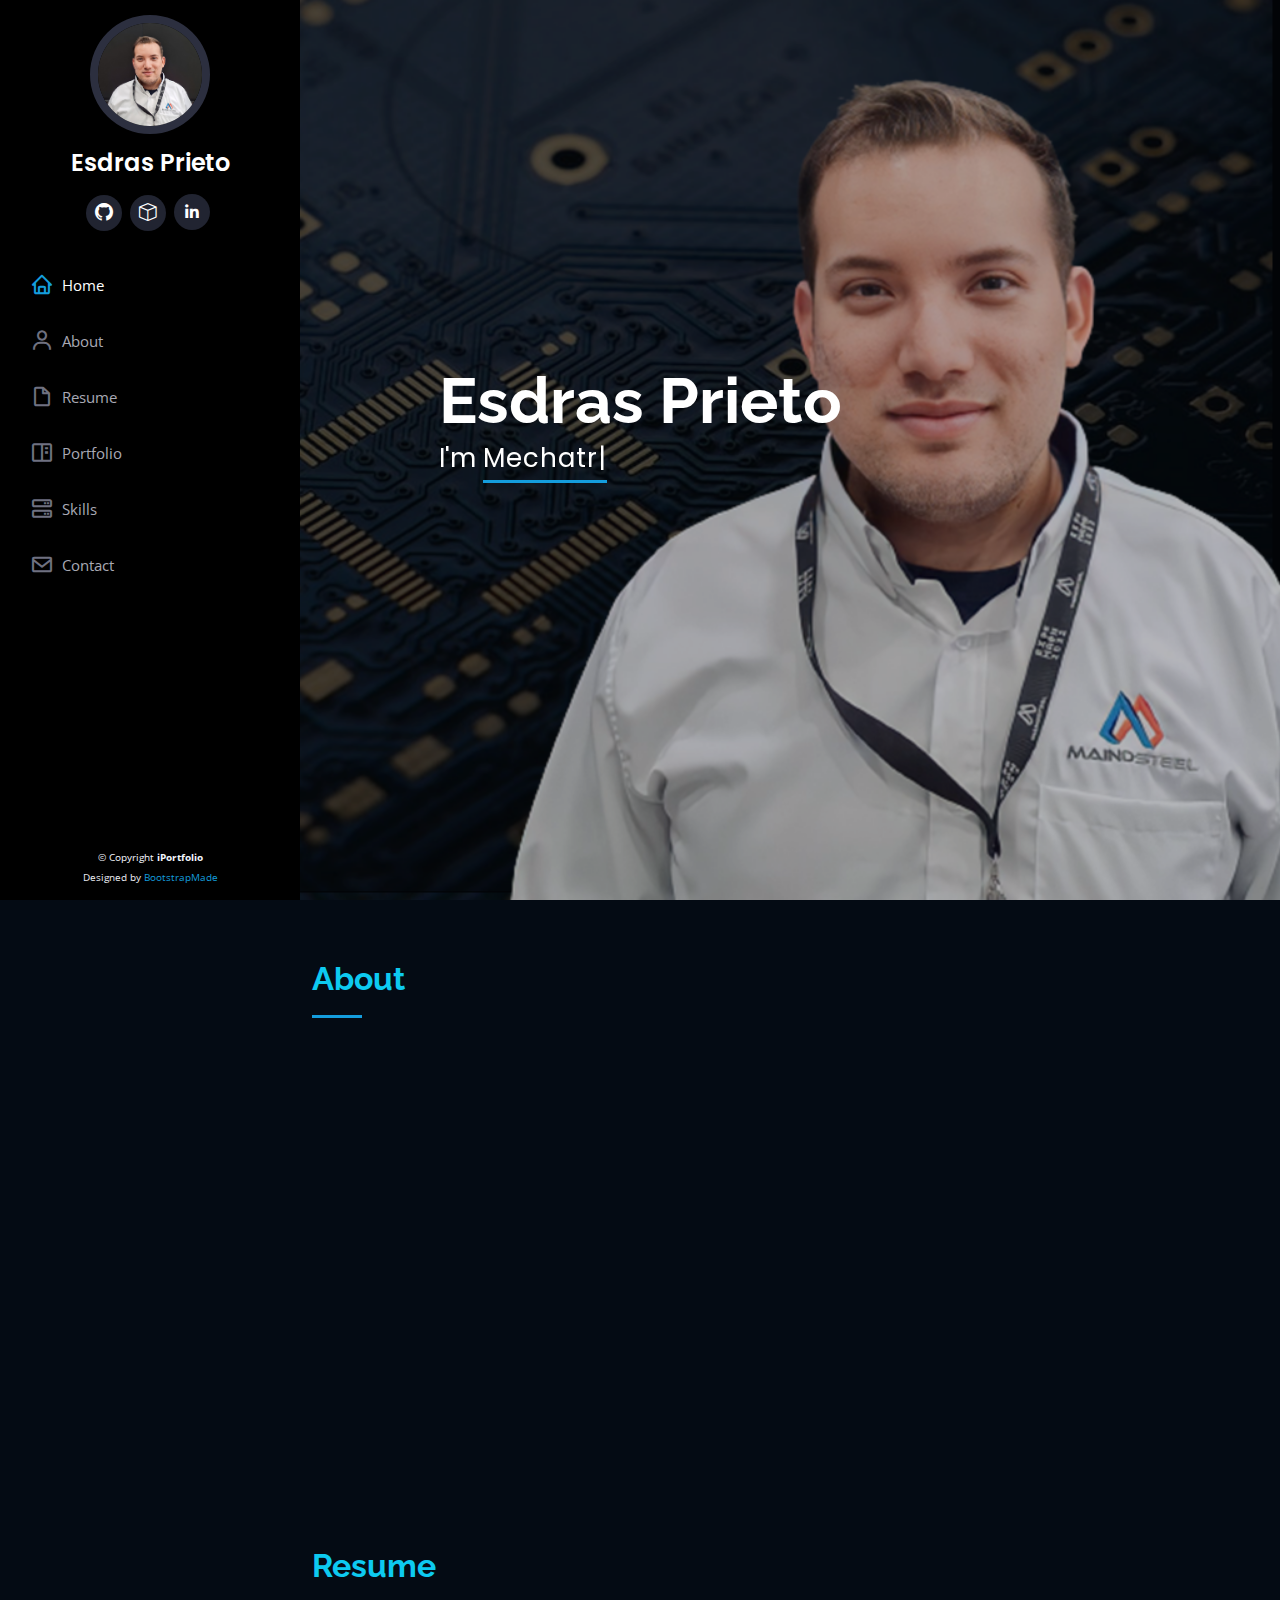
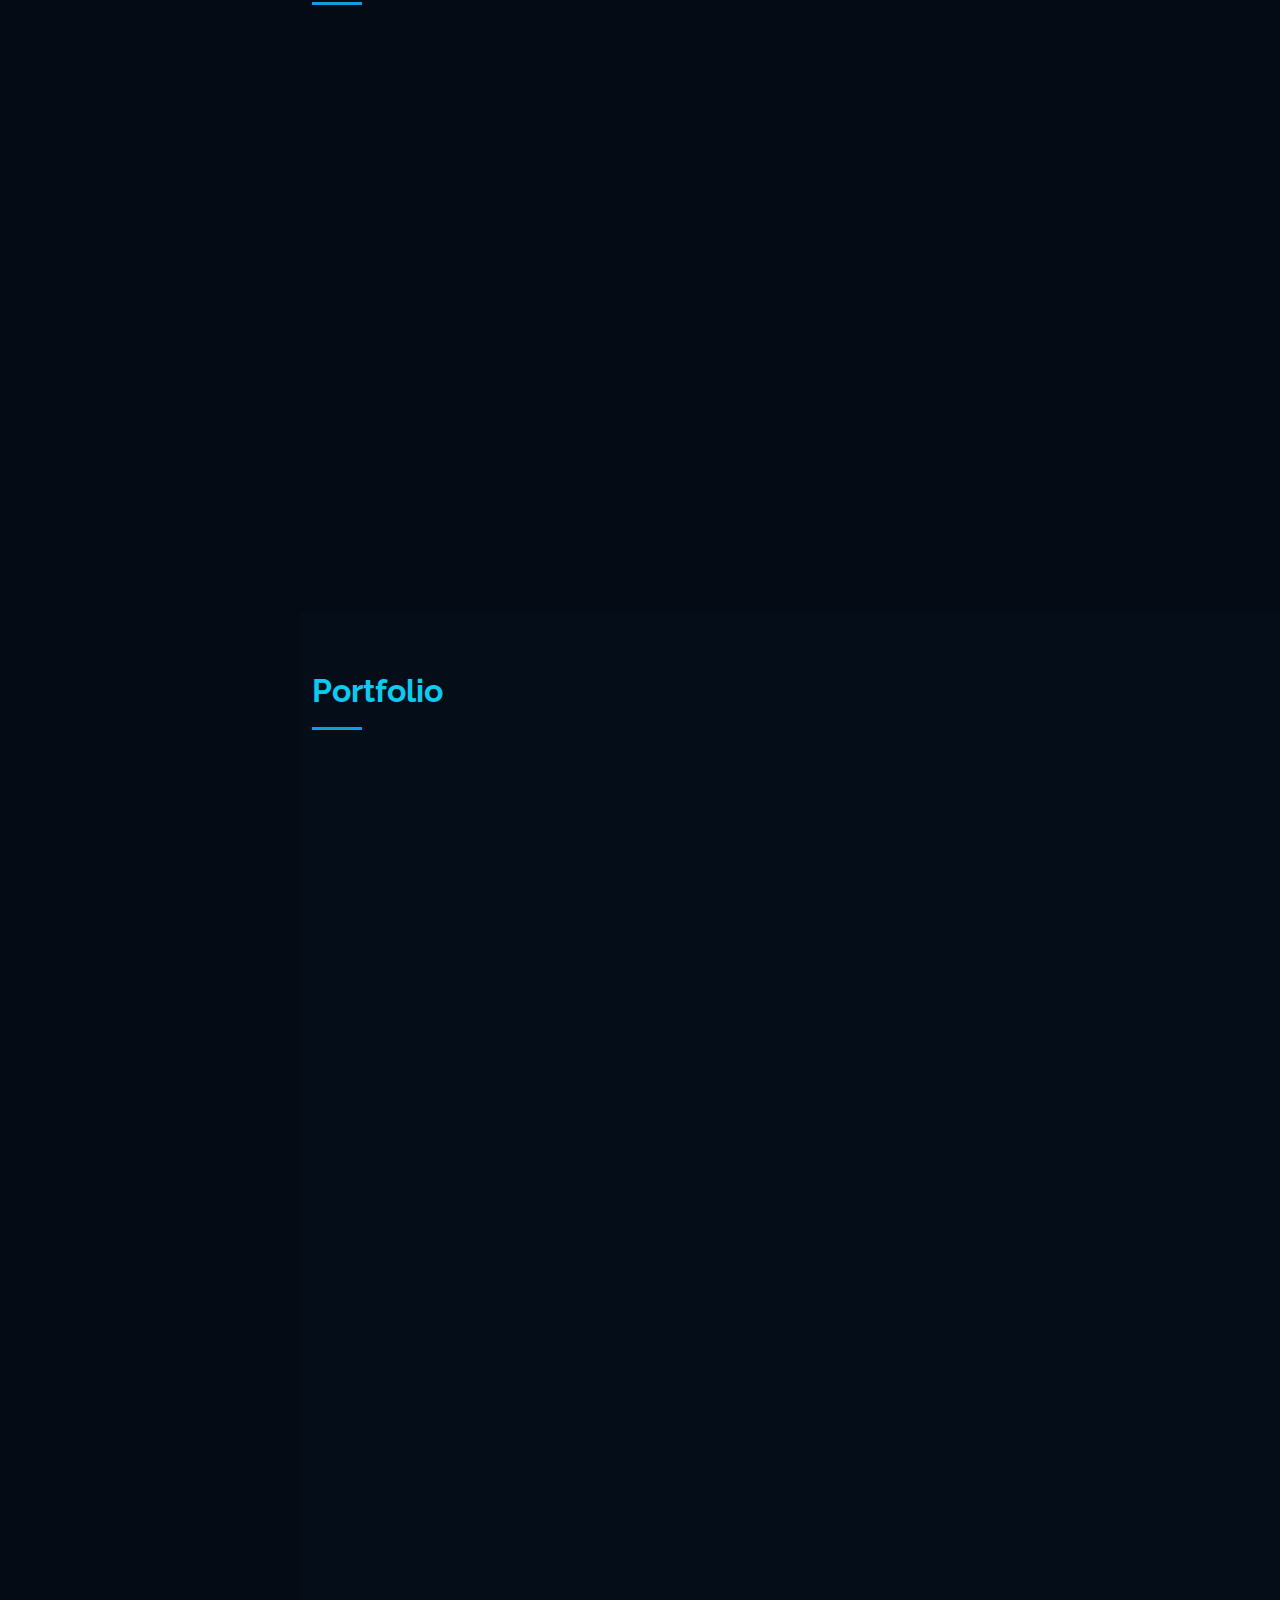
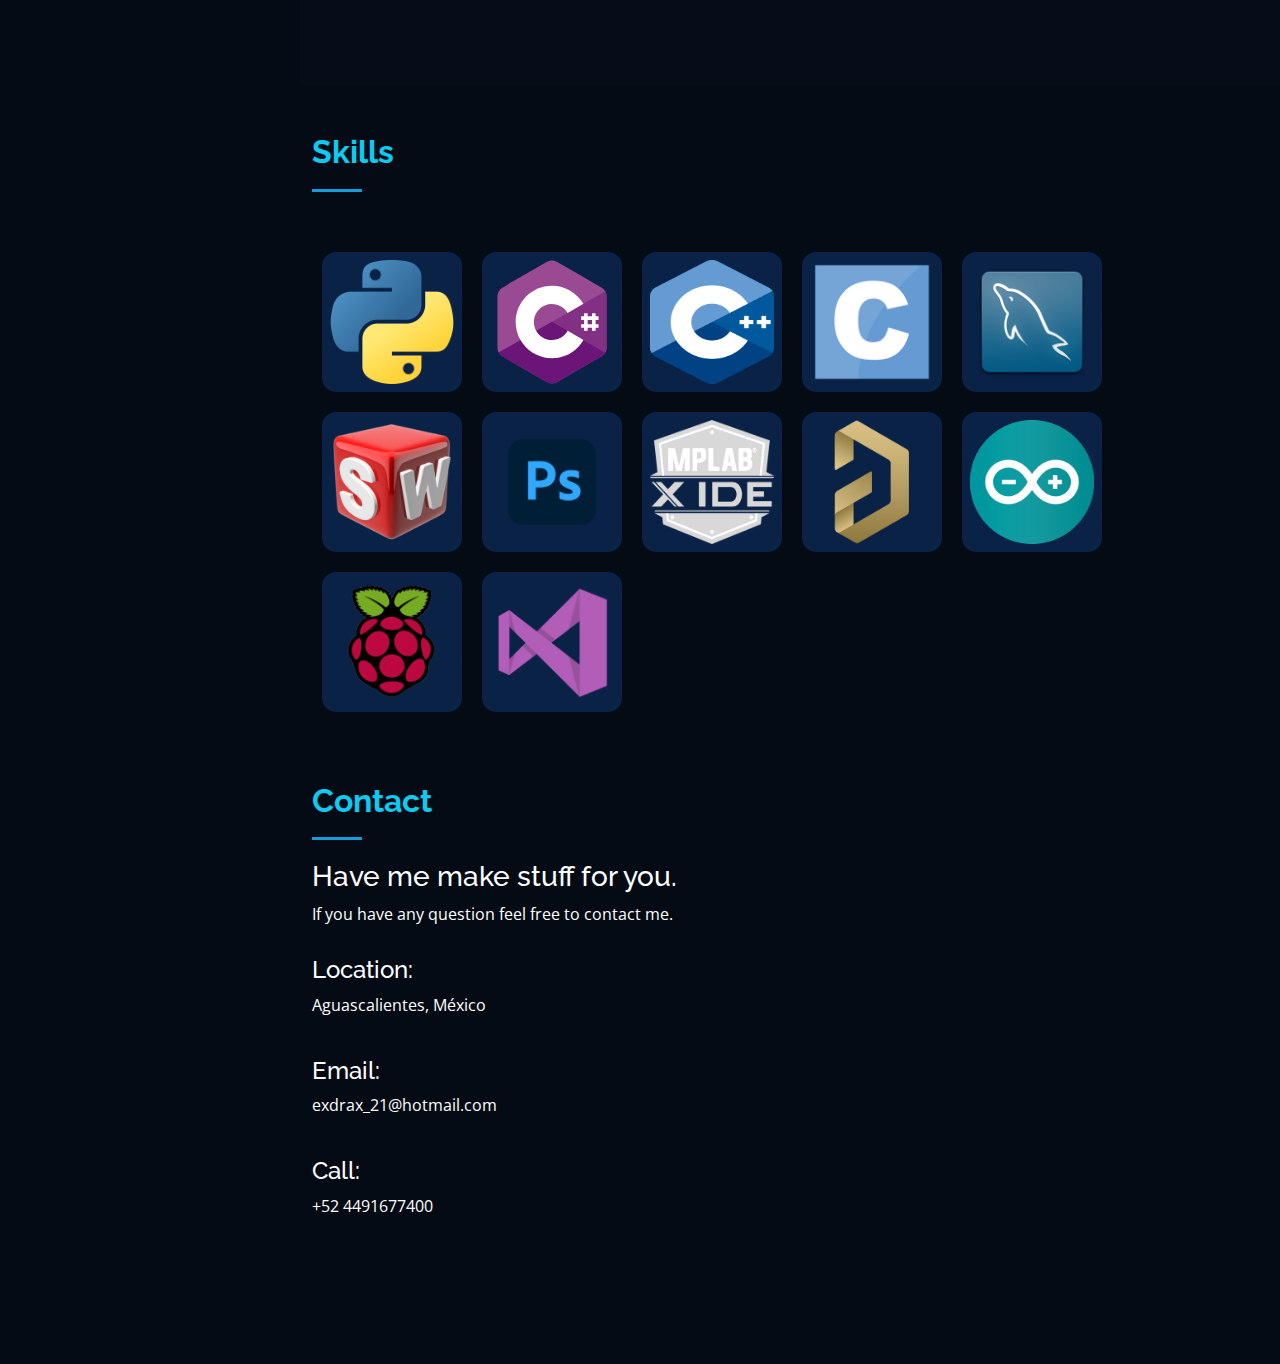
==== index.html @ fe183c74 "Actualizacion skills raspberry y Visual" ====
<!DOCTYPE html>
<html lang="en">

<head>
  <meta charset="utf-8">
  <meta content="width=device-width, initial-scale=1.0" name="viewport">

  <title>Portfolio Esdras Prieto</title>
  <meta content="" name="description">
  <meta content="" name="keywords">

  <!-- Favicons -->
  <link href="assets/img/code.png" rel="icon">
  <link href="assets/img/apple-touch-icon.png" rel="apple-touch-icon">

  <!-- Google Fonts -->
  <link href="https://fonts.googleapis.com/css?family=Open+Sans:300,300i,400,400i,600,600i,700,700i|Raleway:300,300i,400,400i,500,500i,600,600i,700,700i|Poppins:300,300i,400,400i,500,500i,600,600i,700,700i" rel="stylesheet">

  <!-- Vendor CSS Files -->
  <link href="assets/vendor/aos/aos.css" rel="stylesheet">
  <link href="assets/vendor/bootstrap/css/bootstrap.min.css" rel="stylesheet">
  <link href="assets/vendor/bootstrap-icons/bootstrap-icons.css" rel="stylesheet">
  <link href="assets/vendor/boxicons/css/boxicons.min.css" rel="stylesheet">
  <link href="assets/vendor/glightbox/css/glightbox.min.css" rel="stylesheet">
  <link href="assets/vendor/swiper/swiper-bundle.min.css" rel="stylesheet">

  <!-- Template Main CSS File -->
  <link href="assets/css/style.css" rel="stylesheet">

  <!-- =======================================================
  * Template Name: iPortfolio
  * Updated: Mar 10 2023 with Bootstrap v5.2.3
  * Template URL: https://bootstrapmade.com/iportfolio-bootstrap-portfolio-websites-template/
  * Author: BootstrapMade.com
  * License: https://bootstrapmade.com/license/
  ======================================================== -->
</head>

<body>

  <!-- ======= Mobile nav toggle button ======= -->
  <i class="bi bi-list mobile-nav-toggle d-xl-none"></i>

  <!-- ======= Header ======= -->
  <header id="header">
    <div class="d-flex flex-column">

      <div class="profile">
        <img src="assets/img/esdrascuadrada.png" alt="" class="img-fluid rounded-circle">
        <h1 class="text-light"><a href="index.html">Esdras Prieto</a></h1>
        <div class="social-links mt-3 text-center">
          <a href="https://github.com/Esdras-P" class="twitter"  target="-blank"><i class="bi bi-github"></i></a>
          <a href="https://grabcad.com/gerardo.prieto-4" class="google-plus" target="-blank"><i class="bi bi-box"></i></a>
          <a href="https://www.linkedin.com/in/esdras-gerardo-prieto-palos-15a550272/" class="linkedin" target="-blank"><i class="bx bxl-linkedin"></i></a>
        </div>
      </div>

      <nav id="navbar" class="nav-menu navbar">
        <ul>
          <li><a href="#hero" class="nav-link scrollto active"><i class="bx bx-home"></i> <span>Home</span></a></li>
          <li><a href="#about" class="nav-link scrollto"><i class="bx bx-user"></i> <span>About</span></a></li>
          <li><a href="#resume" class="nav-link scrollto"><i class="bx bx-file-blank"></i> <span>Resume</span></a></li>
          <li><a href="#portfolio" class="nav-link scrollto"><i class="bx bx-book-content"></i> <span>Portfolio</span></a></li>
          <li><a href="#services" class="nav-link scrollto"><i class="bx bx-server"></i> <span>Skills</span></a></li>
          <li><a href="#contact" class="nav-link scrollto"><i class="bx bx-envelope"></i> <span>Contact</span></a></li>
        </ul>
      </nav><!-- .nav-menu -->
    </div>
  </header><!-- End Header -->

  <!-- ======= Hero Section ======= -->
  <section id="hero" class="d-flex flex-column justify-content-center align-items-center">
    <div class="hero-container" data-aos="fade-in">
      <h1>Esdras Prieto</h1>
      <p>I'm <span class="typed" data-typed-items="Mechatronic, Designer, Developer,"></span></p>
    </div>
  </section><!-- End Hero -->

  <main id="main">

    <!-- ======= About Section ======= -->
    <section id="about" class="about">
      <div class="container">

        <div class="section-title">
          <h2>About</h2>
          
        </div>

        <div class="row">
          <div class="col-lg-4" data-aos="fade-right">
            <img src="assets/img/esdrascuadrada.png" class="img-fluid" alt="">
          </div>
          <div class="col-lg-8 pt-4 pt-lg-0 content" data-aos="fade-left">
            <h3>Mechatronic engineer &amp; Software developer.</h3>
            <p>Mechatronic engineer with 4 years of experience in Research, Development and Innovation Center.</p>
            <p>My aspirations in life are to innovate in technological matters and contribute to the knowledge society, as well as being
            able to apply technology for the benefit of humanity and implement mechatronic systems to promote people's health
            and quality of life.</p>
          </div>
        </div>

      </div>
    </section><!-- End About Section -->

    <!-- ======= Resume Section ======= -->
    <section id="resume" class="resume">
      <div class="container">

        <div class="section-title">
          <h2>Resume</h2>
        </div>

        <div class="row">
          <div class="col-lg-5" data-aos="fade-up">
            <h3 class="resume-title">Education</h3>
            <div class="resume-item">
              <h4>Mechatronic engineering</h4>
              <h5>2019 - 2023</h5>
              <p><em>Universidad Politécnica de Aguascalientes</em></p>
              <ul>
                <li>Grade Point Average:  3.8</li>
                <li>Enrollment in Sustainable Entrepreneurship Program of UPA</li>
              </ul>
            </div>
          </div>

          <div class="col-lg-6" data-aos="fade-up" data-aos-delay="100">
            <h3 class="resume-title">Professional Experience</h3>
            <div class="resume-item">
              <h4>Research & Development intern</h4>
              <h5>2018 - Present</h5>
              <p><em>Maindsteel </em></p>
              <ul>
                <li>Development complete IoT solutions for specific applications in the industrial field to improve the quality and productivity in processes. </li>
                <li>Software design, implementation, testing and maintenance for different areas to control, monitoring, planning and more. </li>
                <li>CAD 3D Design, drawings and renders for medical products, industrial machinery and quality/assembly jigs.</li>
                <li>Design, Assembly and Programming PCBs for embedded systems and electronic applications. </li>
              </ul>
            </div>
          </div>
        </div>

      </div>
    </section><!-- End Resume Section -->

    <!-- ======= Portfolio Section ======= -->
    <section id="portfolio" class="portfolio section-bg">
      <div class="container">

        <div class="section-title">
          <h2>Portfolio</h2>
        </div>
 <!--
        <div class="row" data-aos="fade-up">
          <div class="col-lg-12 d-flex justify-content-center">
            <ul id="portfolio-flters">
              <li data-filter="*" class="filter-active">All</li>
              <li data-filter=".filter-app">App</li>
              <li data-filter=".filter-card">Card</li>
              <li data-filter=".filter-web">Web</li>
            </ul>
          </div>
        </div>
-->
        <div class="row portfolio-container" data-aos="fade-up" data-aos-delay="100">

          <div class="col-lg-4 col-md-6 portfolio-item filter-app">
            <div class="portfolio-wrap">
              <img src="assets/img/portfolio/portfolio-1.jpg" class="img-fluid" alt="">
              <div class="portfolio-links">
                <a href="assets/img/portfolio/portfolio-1.jpg" data-gallery="portfolioGallery" class="portfolio-lightbox" title="App 1"><i class="bx bx-plus"></i></a>
                <a href="portfolio-details.html" title="More Details"><i class="bx bx-link"></i></a>
              </div>
            </div>
          </div>

          <div class="col-lg-4 col-md-6 portfolio-item filter-web">
            <div class="portfolio-wrap">
              <img src="assets/img/portfolio/portfolio-2.png" class="img-fluid" alt="">
              <div class="portfolio-links">
                <a href="assets/img/portfolio/portfolio-2.jpg" data-gallery="portfolioGallery" class="portfolio-lightbox" title="Web 3"><i class="bx bx-plus"></i></a>
                <a href="portfolio-details.html" title="More Details"><i class="bx bx-link"></i></a>
              </div>
            </div>
          </div>

          <div class="col-lg-4 col-md-6 portfolio-item filter-app">
            <div class="portfolio-wrap">
              <img src="assets/img/portfolio/portfolio-3.jpg" class="img-fluid" alt="">
              <div class="portfolio-links">
                <a href="assets/img/portfolio/portfolio-3.jpg" data-gallery="portfolioGallery" class="portfolio-lightbox" title="App 2"><i class="bx bx-plus"></i></a>
                <a href="portfolio-details.html" title="More Details"><i class="bx bx-link"></i></a>
              </div>
            </div>
          </div>

          <div class="col-lg-4 col-md-6 portfolio-item filter-card">
            <div class="portfolio-wrap">
              <img src="assets/img/portfolio/portfolio-4.jpg" class="img-fluid" alt="">
              <div class="portfolio-links">
                <a href="assets/img/portfolio/portfolio-4.jpg" data-gallery="portfolioGallery" class="portfolio-lightbox" title="Card 2"><i class="bx bx-plus"></i></a>
                <a href="portfolio-details.html" title="More Details"><i class="bx bx-link"></i></a>
              </div>
            </div>
          </div>

          <div class="col-lg-4 col-md-6 portfolio-item filter-web">
            <div class="portfolio-wrap">
              <img src="assets/img/portfolio/portfolio-5.jpg" class="img-fluid" alt="">
              <div class="portfolio-links">
                <a href="assets/img/portfolio/portfolio-5.jpg" data-gallery="portfolioGallery" class="portfolio-lightbox" title="Web 2"><i class="bx bx-plus"></i></a>
                <a href="portfolio-details.html" title="More Details"><i class="bx bx-link"></i></a>
              </div>
            </div>
          </div>

          <div class="col-lg-4 col-md-6 portfolio-item filter-app">
            <div class="portfolio-wrap">
              <img src="assets/img/portfolio/portfolio-6.jpg" class="img-fluid" alt="">
              <div class="portfolio-links">
                <a href="assets/img/portfolio/portfolio-6.jpg" data-gallery="portfolioGallery" class="portfolio-lightbox" title="App 3"><i class="bx bx-plus"></i></a>
                <a href="portfolio-details.html" title="More Details"><i class="bx bx-link"></i></a>
              </div>
            </div>
          </div>

          <div class="col-lg-4 col-md-6 portfolio-item filter-card">
            <div class="portfolio-wrap">
              <img src="assets/img/portfolio/portfolio-7.jpg" class="img-fluid" alt="">
              <div class="portfolio-links">
                <a href="assets/img/portfolio/portfolio-7.jpg" data-gallery="portfolioGallery" class="portfolio-lightbox" title="Card 1"><i class="bx bx-plus"></i></a>
                <a href="portfolio-details.html" title="More Details"><i class="bx bx-link"></i></a>
              </div>
            </div>
          </div>

          <div class="col-lg-4 col-md-6 portfolio-item filter-card">
            <div class="portfolio-wrap">
              <img src="assets/img/portfolio/portfolio-8.jpg" class="img-fluid" alt="">
              <div class="portfolio-links">
                <a href="assets/img/portfolio/portfolio-8.jpg" data-gallery="portfolioGallery" class="portfolio-lightbox" title="Card 3"><i class="bx bx-plus"></i></a>
                <a href="portfolio-details.html" title="More Details"><i class="bx bx-link"></i></a>
              </div>
            </div>
          </div>

          <div class="col-lg-4 col-md-6 portfolio-item filter-web">
            <div class="portfolio-wrap">
              <img src="assets/img/portfolio/portfolio-9.jpg" class="img-fluid" alt="">
              <div class="portfolio-links">
                <a href="assets/img/portfolio/portfolio-9.jpg" data-gallery="portfolioGallery" class="portfolio-lightbox" title="Web 3"><i class="bx bx-plus"></i></a>
                <a href="portfolio-details.html" title="More Details"><i class="bx bx-link"></i></a>
              </div>
            </div>
          </div>

        </div>

      </div>
    </section><!-- End Portfolio Section -->

    <!-- ======= Services Section ======= -->
    <section id="services" class="services">
      <div class="container">

        <div class="section-title">
          <br><br>
          <h2>Skills</h2>
        </div>
        
        <section class="skills" id="skills">
    
          <div class="skills-wrapper">
            <div class="first-set animate__animated animate__pulse">
              <img
                src="./assets/img/python.png"
                alt=""
                loading="lazy"
                class="icon icon-card"
              />
              <img
                src="assets/img/csh.svg"
                alt=""
                loading="lazy"
                class="icon icon-card"
              />
              <img
                src="assets/img/LOGOC.png"
                alt=""
                loading="lazy"
                class="icon icon-card"
              />
            </div>
    
            <div class="second-set animate__animated animate__pulse">
              <img
                src="assets/img/logopc.png"
                alt=""
                loading="lazy"
                class="icon icon-card"
              />
              <img
                src="assets/img/mysql.png"
                alt=""
                loading="lazy"
                class="icon icon-card"
              />
              <img
                src="assets/img/solid.png"
                alt=""
                loading="lazy"
                class="icon icon-card"
              />
              <img
              src="assets/img/photoshop.png"
              alt=""
              loading="lazy"
              class="icon icon-card"
              />
              <img
              src="assets/img/mplab.png"
              alt=""
              loading="lazy"
              class="icon icon-card"
              />
              <img
              src="assets/img/altium-designer.png"
              alt=""
              loading="lazy"
              class="icon icon-card"
              />
              <img
              src="assets/img/arduino.png"
              alt=""
              loading="lazy"
              class="icon icon-card"
              />
              <img
              src="assets/img/raspberry.png"
              alt=""
              loading="lazy"
              class="icon icon-card"
              />
              <img
              src="assets/img/visual.png"
              alt=""
              loading="lazy"
              class="icon icon-card"
              />
            </div>
          </div>
        </section>

      </div>
    </section><!-- End Services Section -->

    <!-- ======= Contact Section ======= -->
    <section id="contact" class="contact">
      <div class="container">

        <div class="section-title">
          <h2>Contact</h2>
          <h3>Have me make stuff for you.</h3>
          <p>If you have any question feel free to contact me.</p>
        </div>

        <h4>Location:</h4>
        <p>Aguascalientes, México</p>
        <br>
        <h4>Email:</h4>
        <p>exdrax_21@hotmail.com</p>
        <br>
        <h4>Call:</h4>
        <p>+52 4491677400</p>

      </div>
    </section><!-- End Contact Section -->

  </main><!-- End #main -->

  <!-- ======= Footer ======= -->
  <footer id="footer">
    <div class="container">
      <div class="copyright">
        &copy; Copyright <strong><span>iPortfolio</span></strong>
      </div>
      <div class="credits">
        <!-- All the links in the footer should remain intact. -->
        <!-- You can delete the links only if you purchased the pro version. -->
        <!-- Licensing information: https://bootstrapmade.com/license/ -->
        <!-- Purchase the pro version with working PHP/AJAX contact form: https://bootstrapmade.com/iportfolio-bootstrap-portfolio-websites-template/ -->
        Designed by <a href="https://bootstrapmade.com/">BootstrapMade</a>
      </div>
    </div>
  </footer><!-- End  Footer -->

  <a href="#" class="back-to-top d-flex align-items-center justify-content-center"><i class="bi bi-arrow-up-short"></i></a>

  <!-- Vendor JS Files -->
  <script src="assets/vendor/purecounter/purecounter_vanilla.js"></script>
  <script src="assets/vendor/aos/aos.js"></script>
  <script src="assets/vendor/bootstrap/js/bootstrap.bundle.min.js"></script>
  <script src="assets/vendor/glightbox/js/glightbox.min.js"></script>
  <script src="assets/vendor/isotope-layout/isotope.pkgd.min.js"></script>
  <script src="assets/vendor/swiper/swiper-bundle.min.js"></script>
  <script src="assets/vendor/typed.js/typed.min.js"></script>
  <script src="assets/vendor/waypoints/noframework.waypoints.js"></script>
  <script src="assets/vendor/php-email-form/validate.js"></script>

  <!-- Template Main JS File -->
  <script src="assets/js/main.js"></script>

</body>

</html>
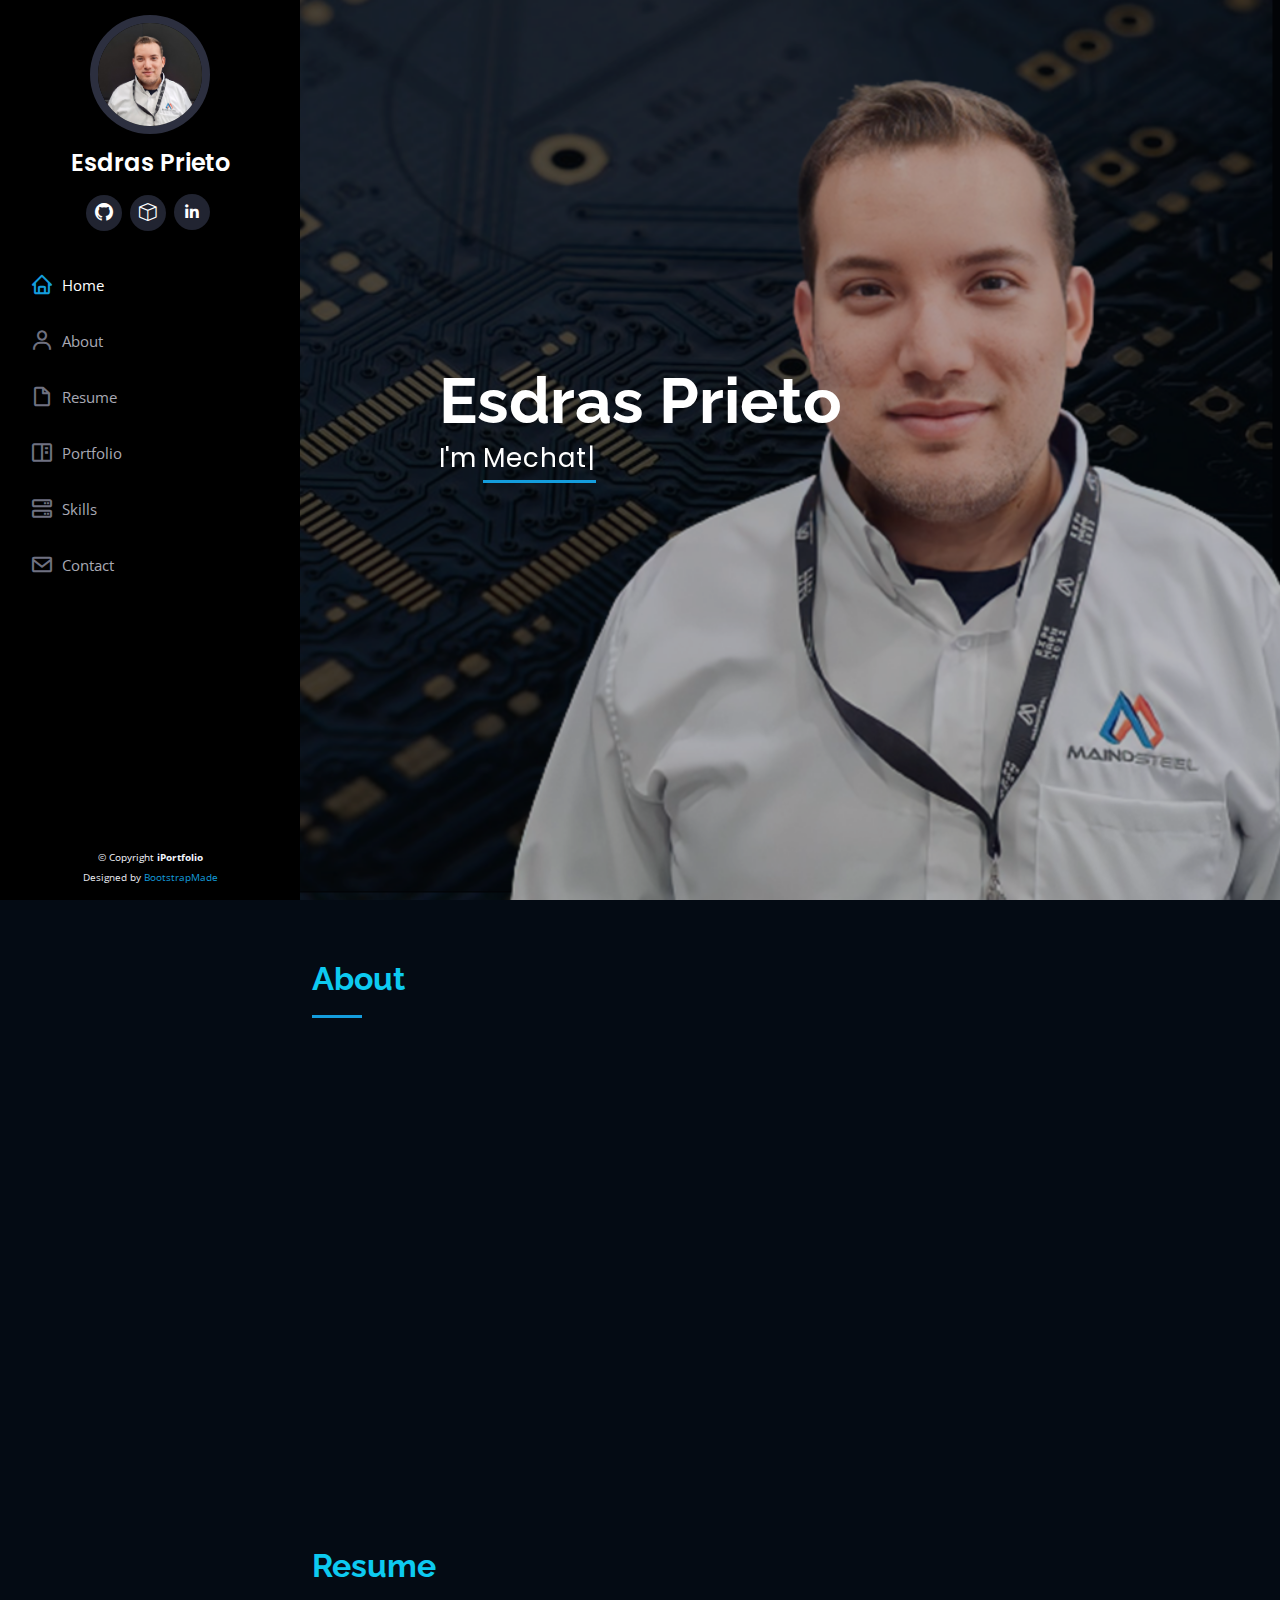
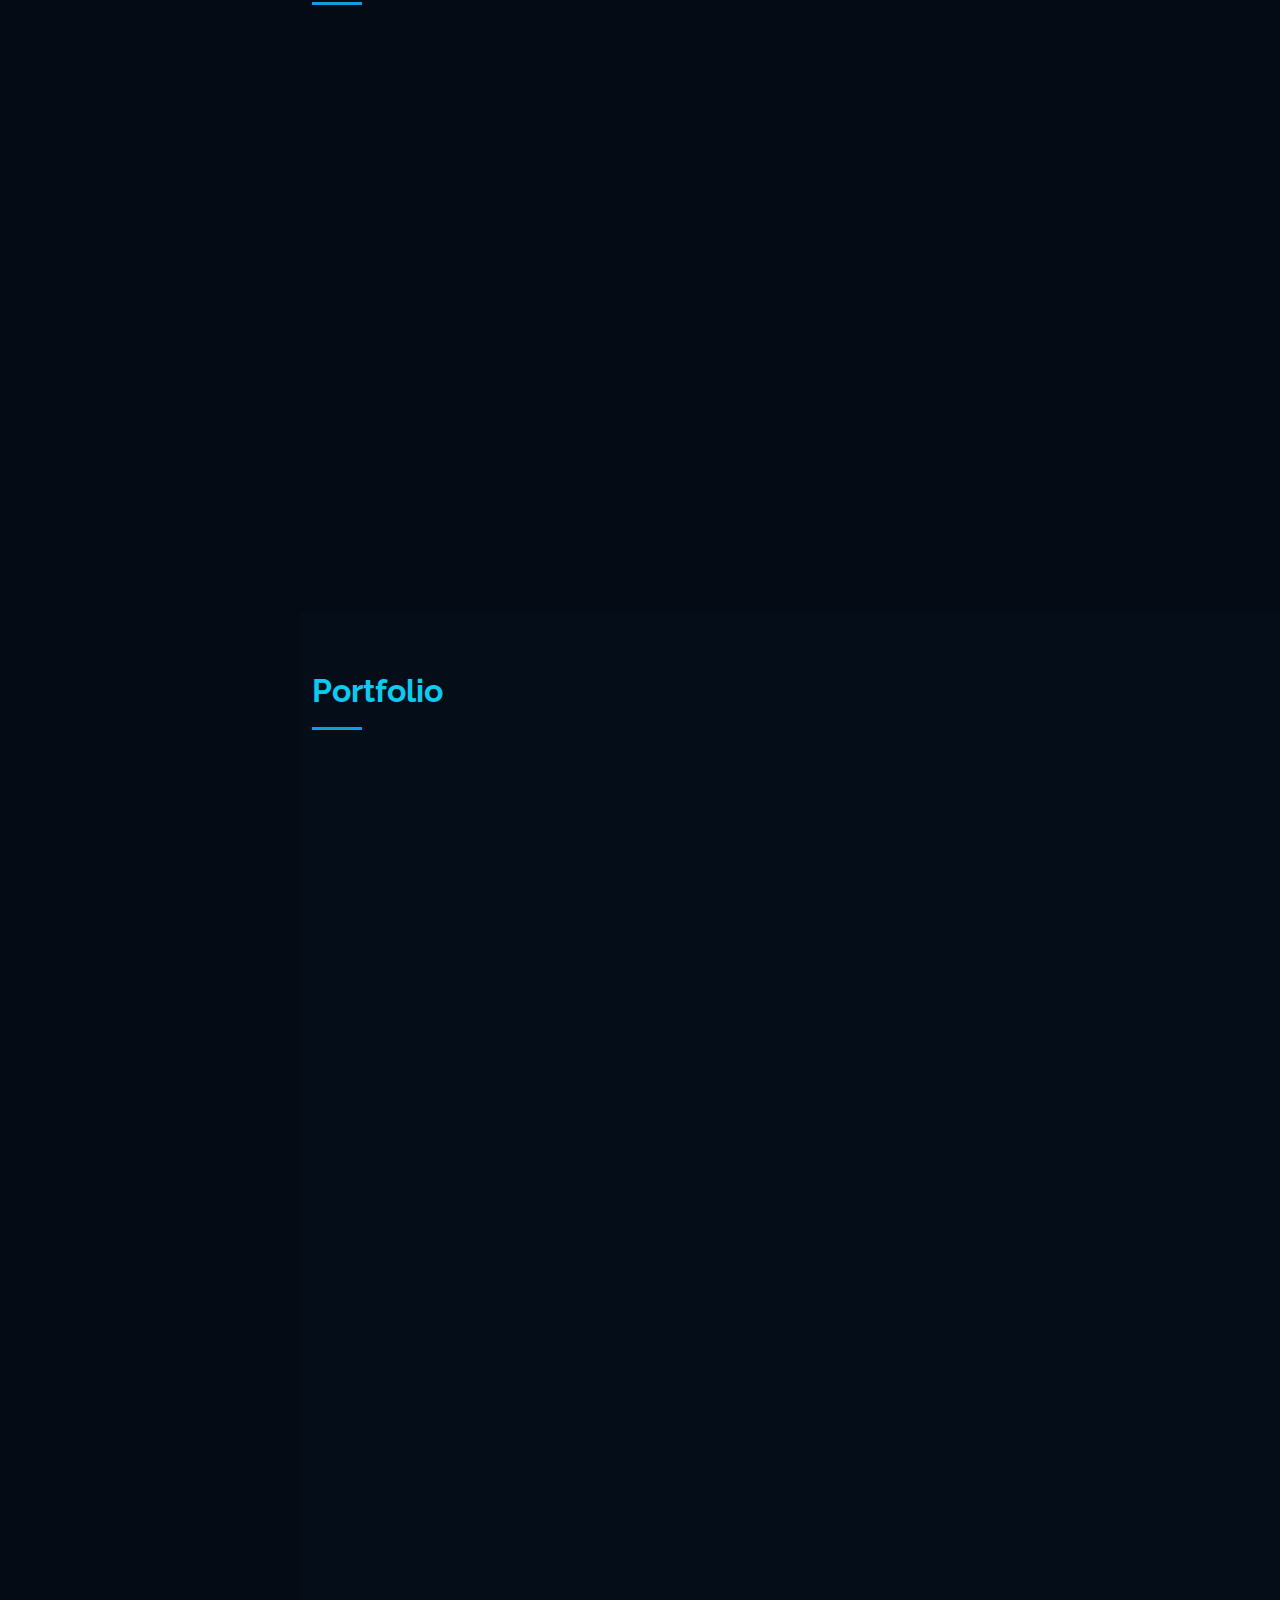
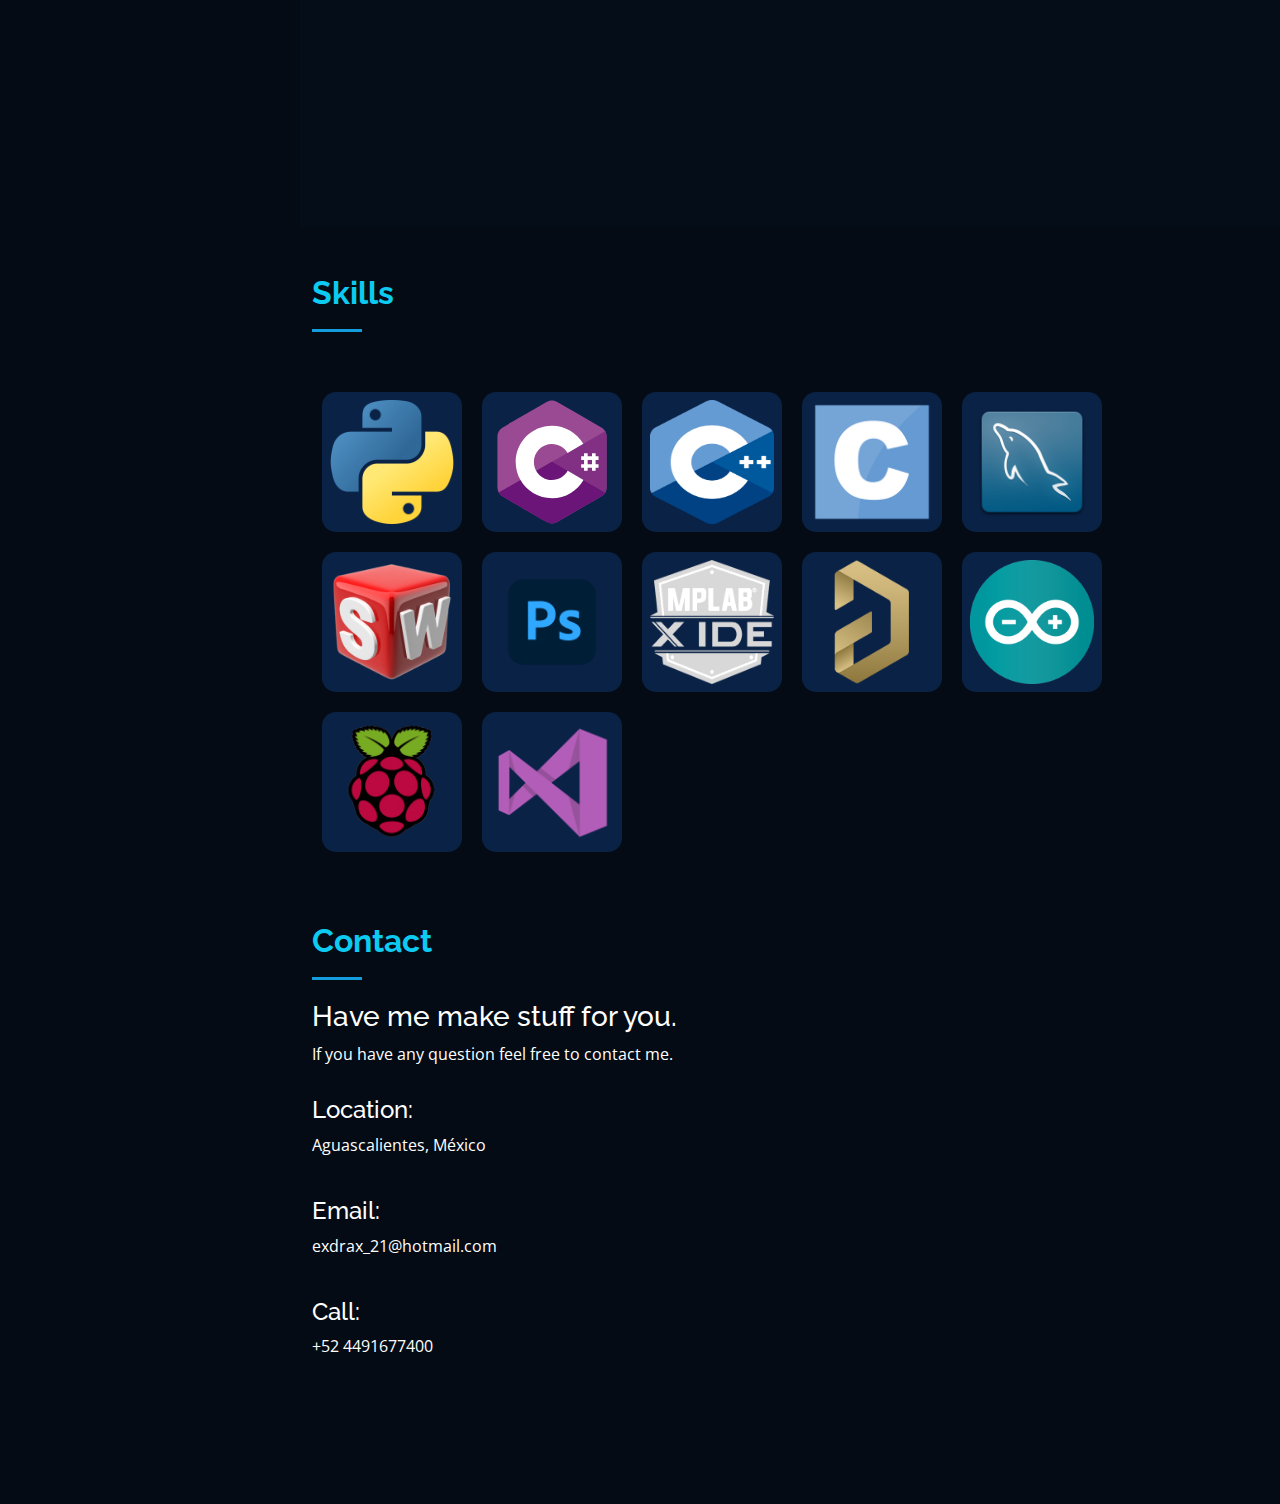
==== commit 819541b4: "Descripcion de proyectos portafolio" ====
--- a/index.html
+++ b/index.html
@@ -169,9 +169,9 @@
             <div class="portfolio-wrap">
               <img src="assets/img/portfolio/portfolio-1.jpg" class="img-fluid" alt="">
               <div class="portfolio-links">
-                <a href="assets/img/portfolio/portfolio-1.jpg" data-gallery="portfolioGallery" class="portfolio-lightbox" title="App 1"><i class="bx bx-plus"></i></a>
-                <a href="portfolio-details.html" title="More Details"><i class="bx bx-link"></i></a>
-              </div>
+                
+              </div>
+              <p>Manufacturing Execution system</p>
             </div>
           </div>
 
@@ -179,9 +179,9 @@
             <div class="portfolio-wrap">
               <img src="assets/img/portfolio/portfolio-2.png" class="img-fluid" alt="">
               <div class="portfolio-links">
-                <a href="assets/img/portfolio/portfolio-2.jpg" data-gallery="portfolioGallery" class="portfolio-lightbox" title="Web 3"><i class="bx bx-plus"></i></a>
-                <a href="portfolio-details.html" title="More Details"><i class="bx bx-link"></i></a>
-              </div>
+                
+              </div>
+              <p>Variable monitoring to electrostatic painting</p>
             </div>
           </div>
 
@@ -189,9 +189,8 @@
             <div class="portfolio-wrap">
               <img src="assets/img/portfolio/portfolio-3.jpg" class="img-fluid" alt="">
               <div class="portfolio-links">
-                <a href="assets/img/portfolio/portfolio-3.jpg" data-gallery="portfolioGallery" class="portfolio-lightbox" title="App 2"><i class="bx bx-plus"></i></a>
-                <a href="portfolio-details.html" title="More Details"><i class="bx bx-link"></i></a>
-              </div>
+              </div>
+              <p>Dashboard of electric car</p>
             </div>
           </div>
 
@@ -202,6 +201,7 @@
                 <a href="assets/img/portfolio/portfolio-4.jpg" data-gallery="portfolioGallery" class="portfolio-lightbox" title="Card 2"><i class="bx bx-plus"></i></a>
                 <a href="portfolio-details.html" title="More Details"><i class="bx bx-link"></i></a>
               </div>
+              <p>Wheelchair modeling</p>
             </div>
           </div>
 
@@ -212,6 +212,7 @@
                 <a href="assets/img/portfolio/portfolio-5.jpg" data-gallery="portfolioGallery" class="portfolio-lightbox" title="Web 2"><i class="bx bx-plus"></i></a>
                 <a href="portfolio-details.html" title="More Details"><i class="bx bx-link"></i></a>
               </div>
+              <p>Signal monitor software</p>
             </div>
           </div>
 
@@ -222,6 +223,7 @@
                 <a href="assets/img/portfolio/portfolio-6.jpg" data-gallery="portfolioGallery" class="portfolio-lightbox" title="App 3"><i class="bx bx-plus"></i></a>
                 <a href="portfolio-details.html" title="More Details"><i class="bx bx-link"></i></a>
               </div>
+              <p>Table to plasma cutting CNC</p>
             </div>
           </div>
 
@@ -232,6 +234,7 @@
                 <a href="assets/img/portfolio/portfolio-7.jpg" data-gallery="portfolioGallery" class="portfolio-lightbox" title="Card 1"><i class="bx bx-plus"></i></a>
                 <a href="portfolio-details.html" title="More Details"><i class="bx bx-link"></i></a>
               </div>
+              <p>SCADA system for laser machine</p>
             </div>
           </div>
 
@@ -239,9 +242,9 @@
             <div class="portfolio-wrap">
               <img src="assets/img/portfolio/portfolio-8.jpg" class="img-fluid" alt="">
               <div class="portfolio-links">
-                <a href="assets/img/portfolio/portfolio-8.jpg" data-gallery="portfolioGallery" class="portfolio-lightbox" title="Card 3"><i class="bx bx-plus"></i></a>
-                <a href="portfolio-details.html" title="More Details"><i class="bx bx-link"></i></a>
-              </div>
+                
+              </div>
+              <p>Caminadora para rehabilitacion infantil</p>
             </div>
           </div>
 
@@ -252,6 +255,7 @@
                 <a href="assets/img/portfolio/portfolio-9.jpg" data-gallery="portfolioGallery" class="portfolio-lightbox" title="Web 3"><i class="bx bx-plus"></i></a>
                 <a href="portfolio-details.html" title="More Details"><i class="bx bx-link"></i></a>
               </div>
+              <p>Hospital bed collaborative design</p>
             </div>
           </div>
 
--- a/assets/css/style.css
+++ b/assets/css/style.css
@@ -599,7 +599,10 @@
   transition: 0.3s;
   width: 50%;
 }
-
+.portfolio-links p{
+  color: #000000;
+  font-weight: bold;
+}
 .portfolio .portfolio-wrap .portfolio-links a:hover {
   background: rgba(20, 157, 221, 0.95);
 }
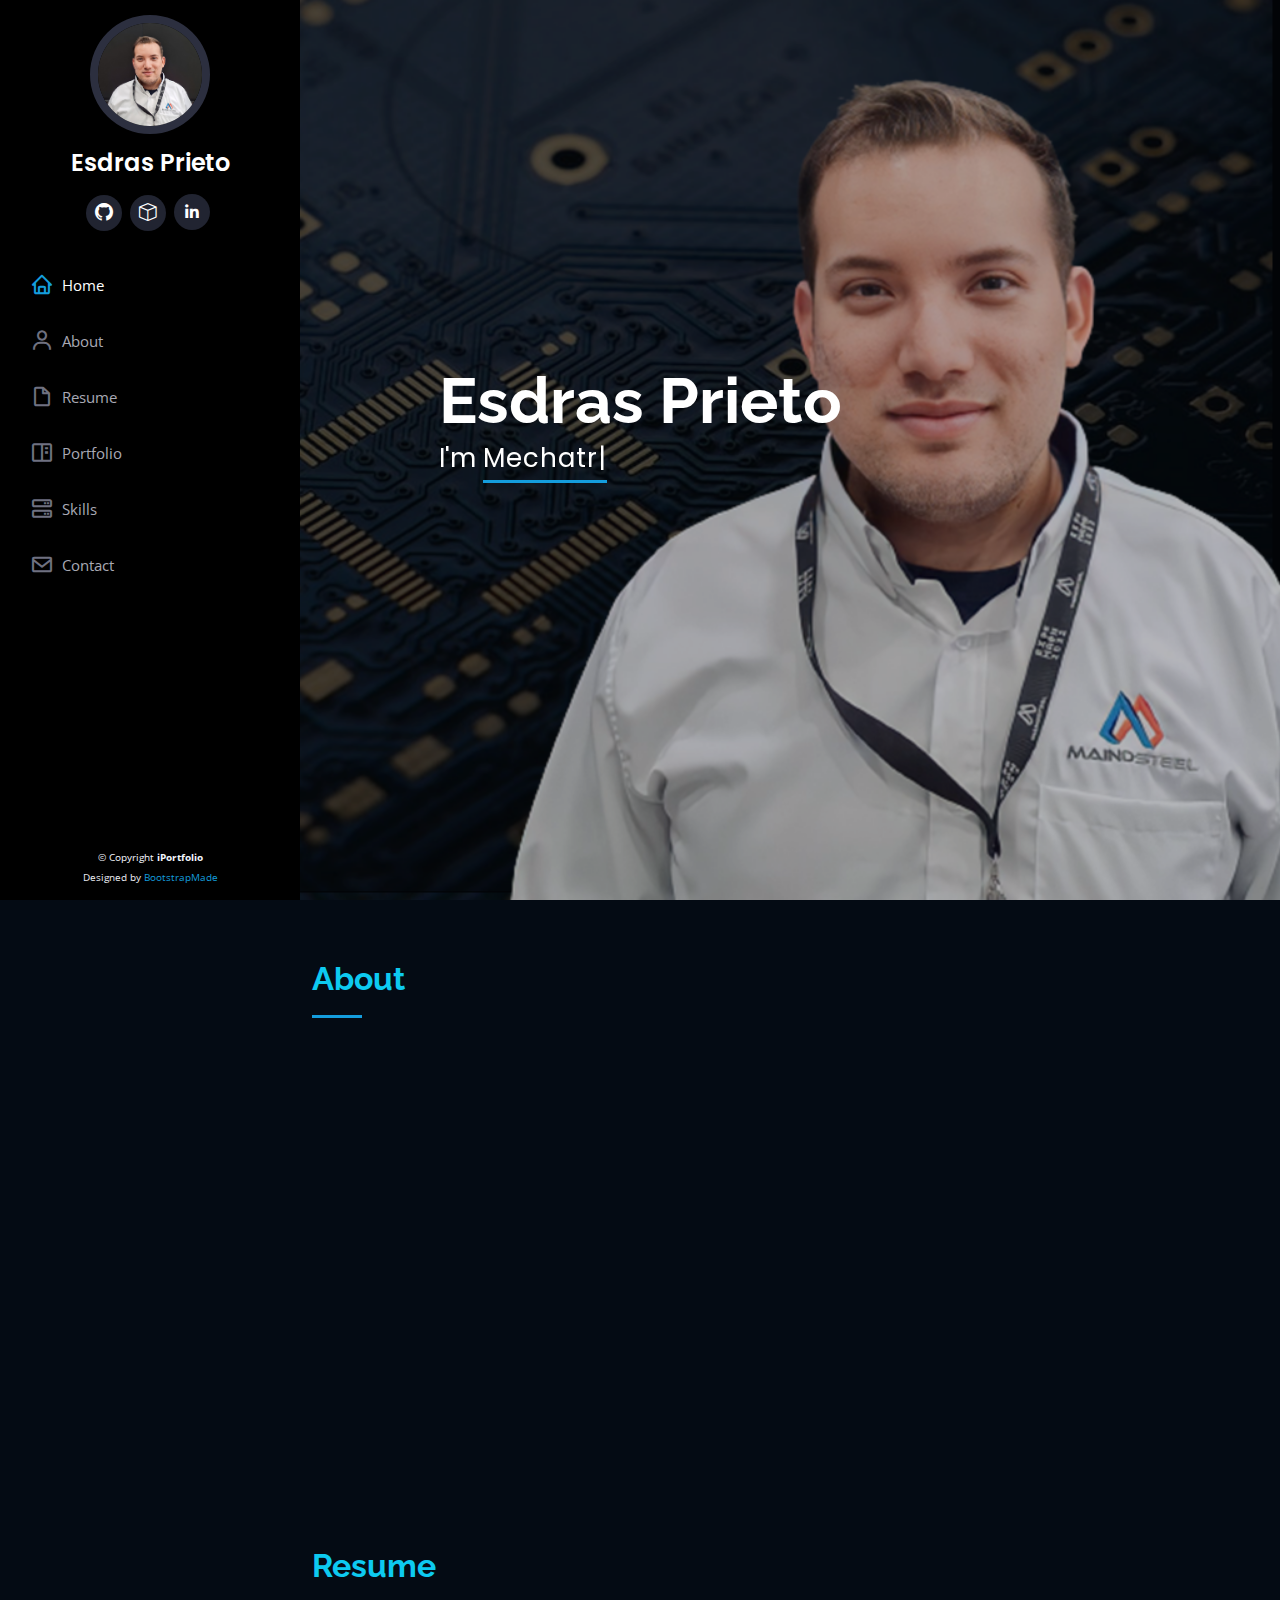
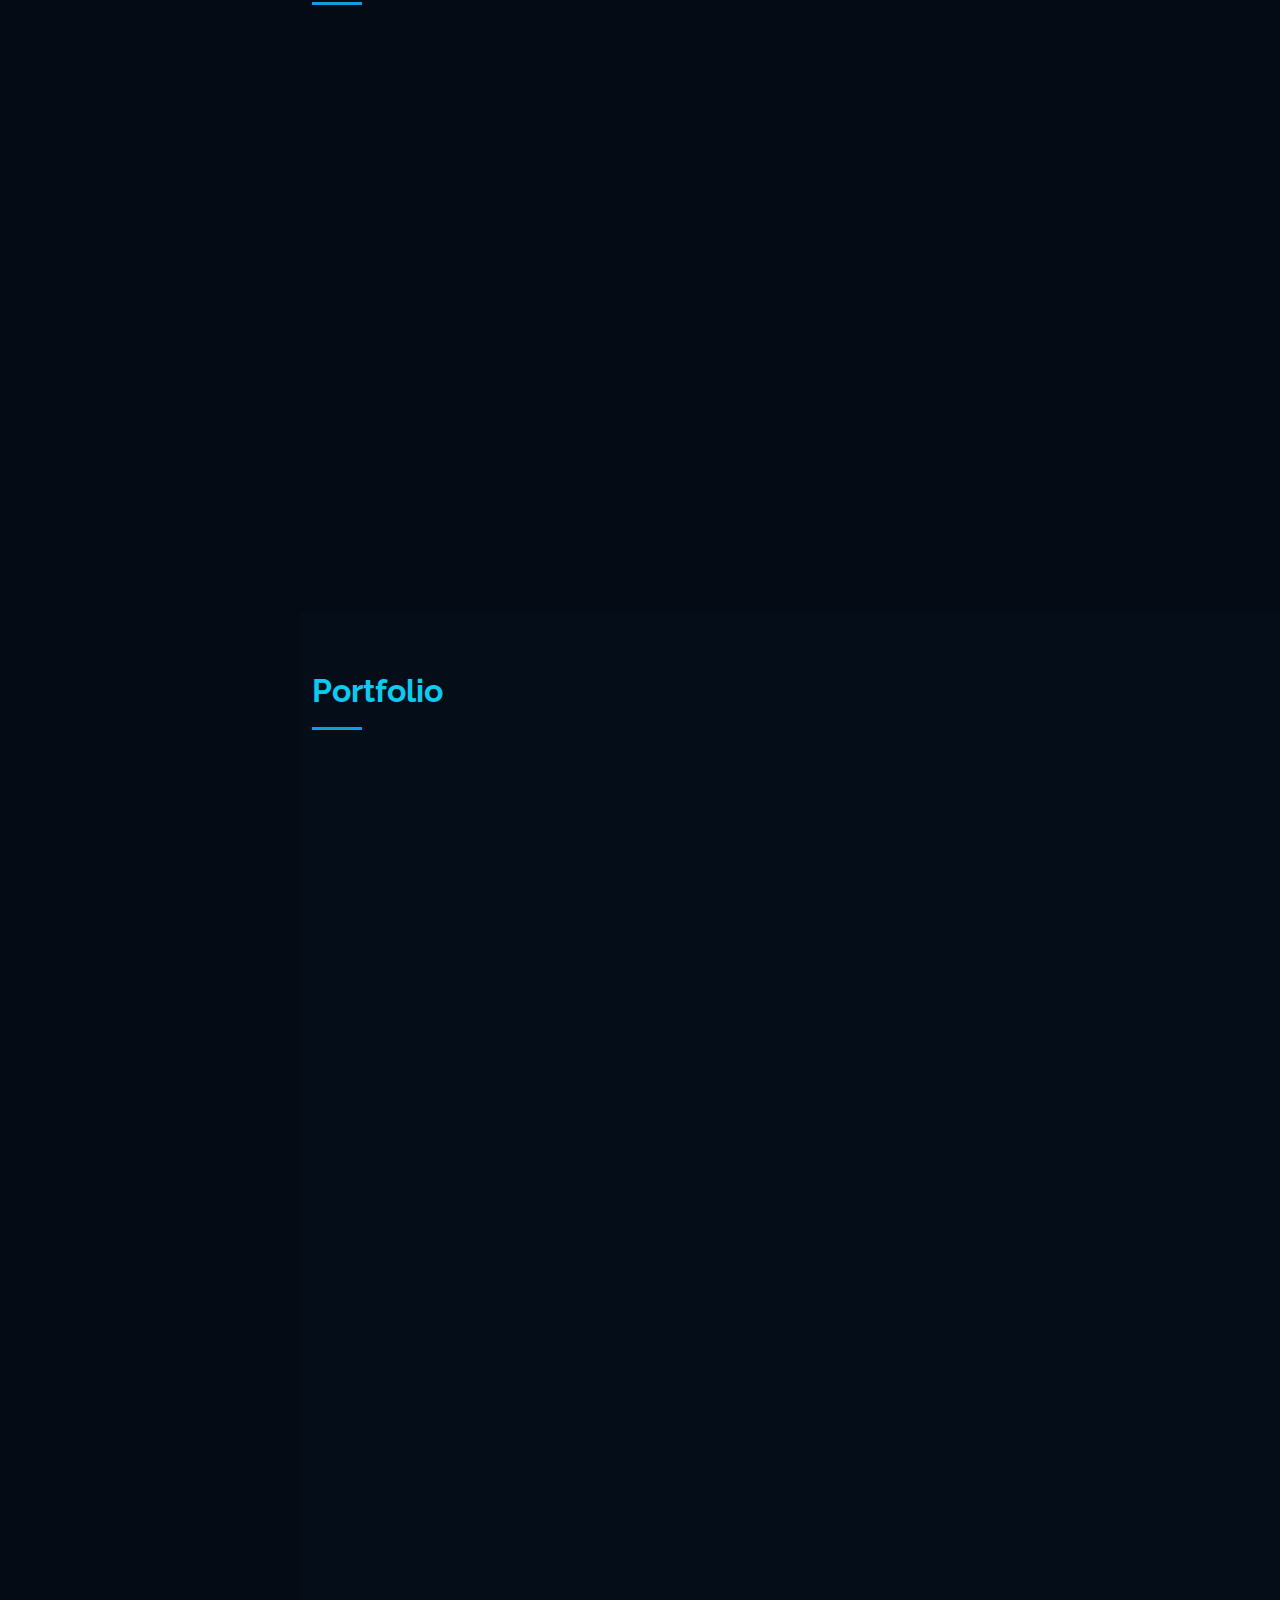
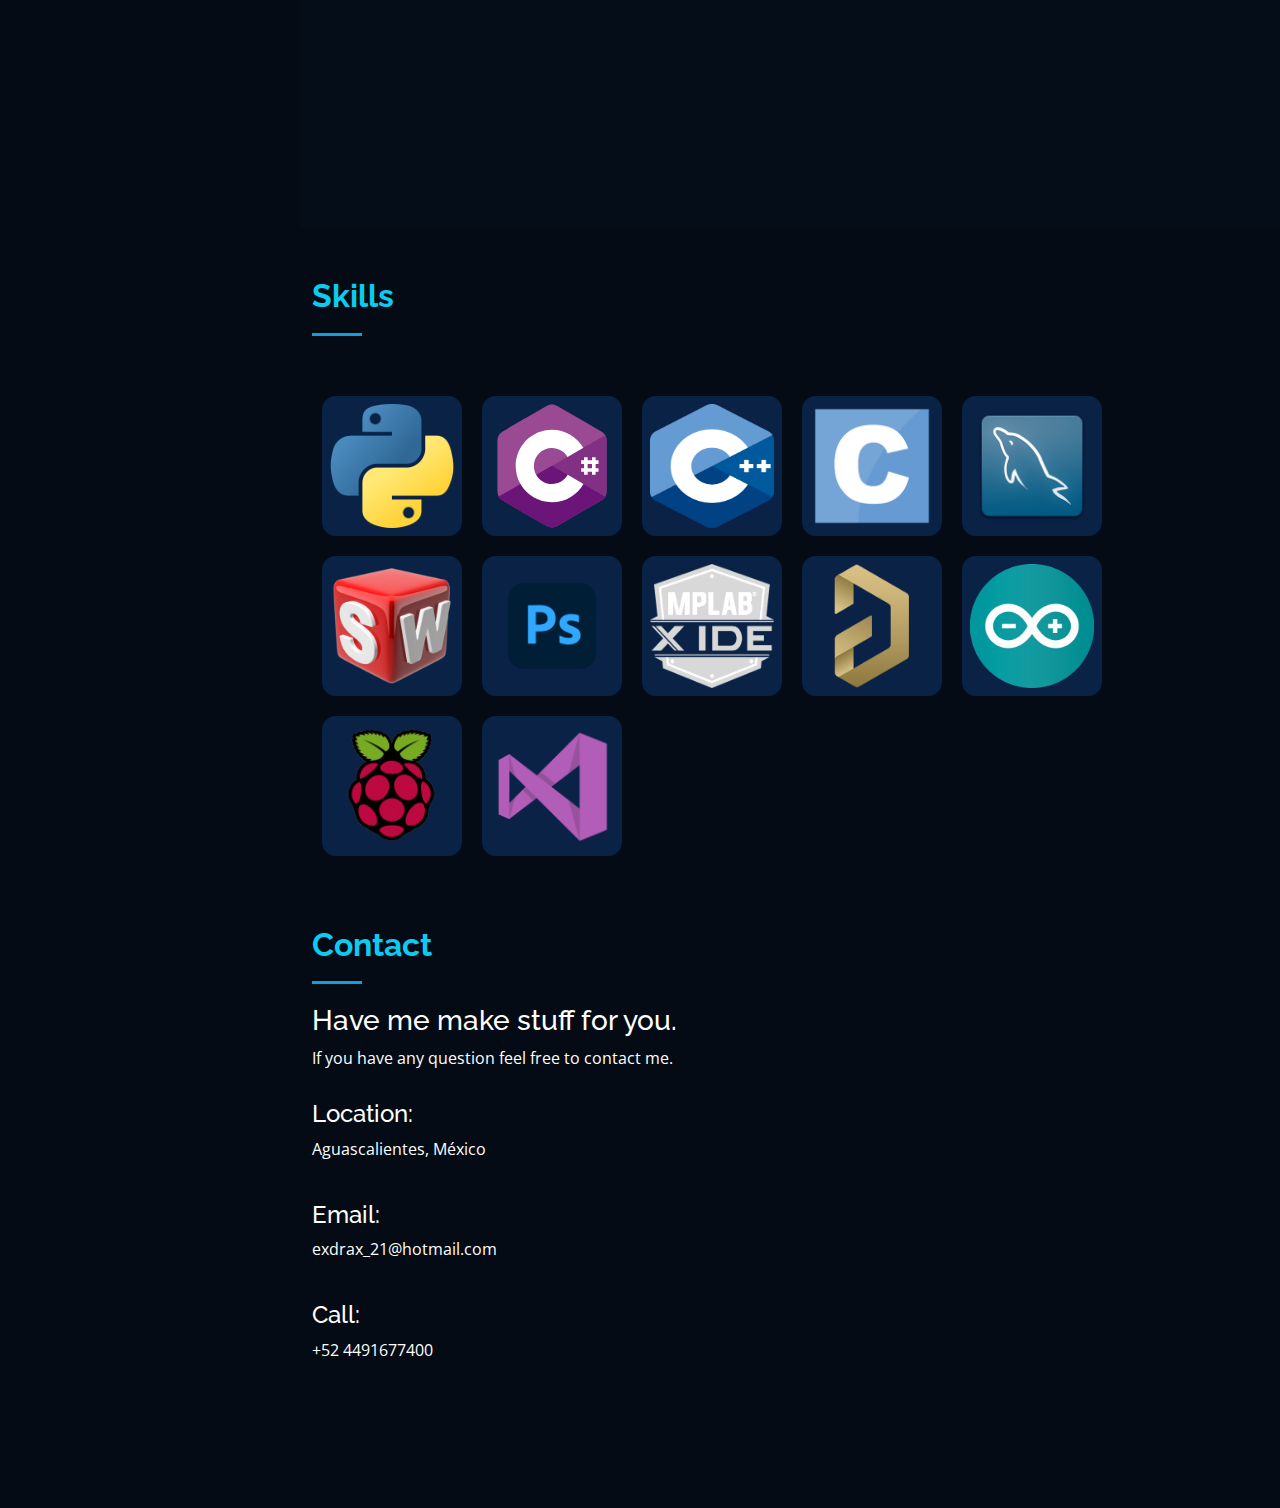
==== commit 534961df: "Solucionar ruta de silla de ruedas" ====
--- a/index.html
+++ b/index.html
@@ -196,7 +196,7 @@
 
           <div class="col-lg-4 col-md-6 portfolio-item filter-card">
             <div class="portfolio-wrap">
-              <img src="assets/img/portfolio/portfolio-4.jpg" class="img-fluid" alt="">
+              <img src="assets/img/portfolio/portfolio-4.JPG" class="img-fluid" alt="">
               <div class="portfolio-links">
                 <a href="assets/img/portfolio/portfolio-4.jpg" data-gallery="portfolioGallery" class="portfolio-lightbox" title="Card 2"><i class="bx bx-plus"></i></a>
                 <a href="portfolio-details.html" title="More Details"><i class="bx bx-link"></i></a>
@@ -417,4 +417,4 @@
 
 </body>
 
-</html>+</html>
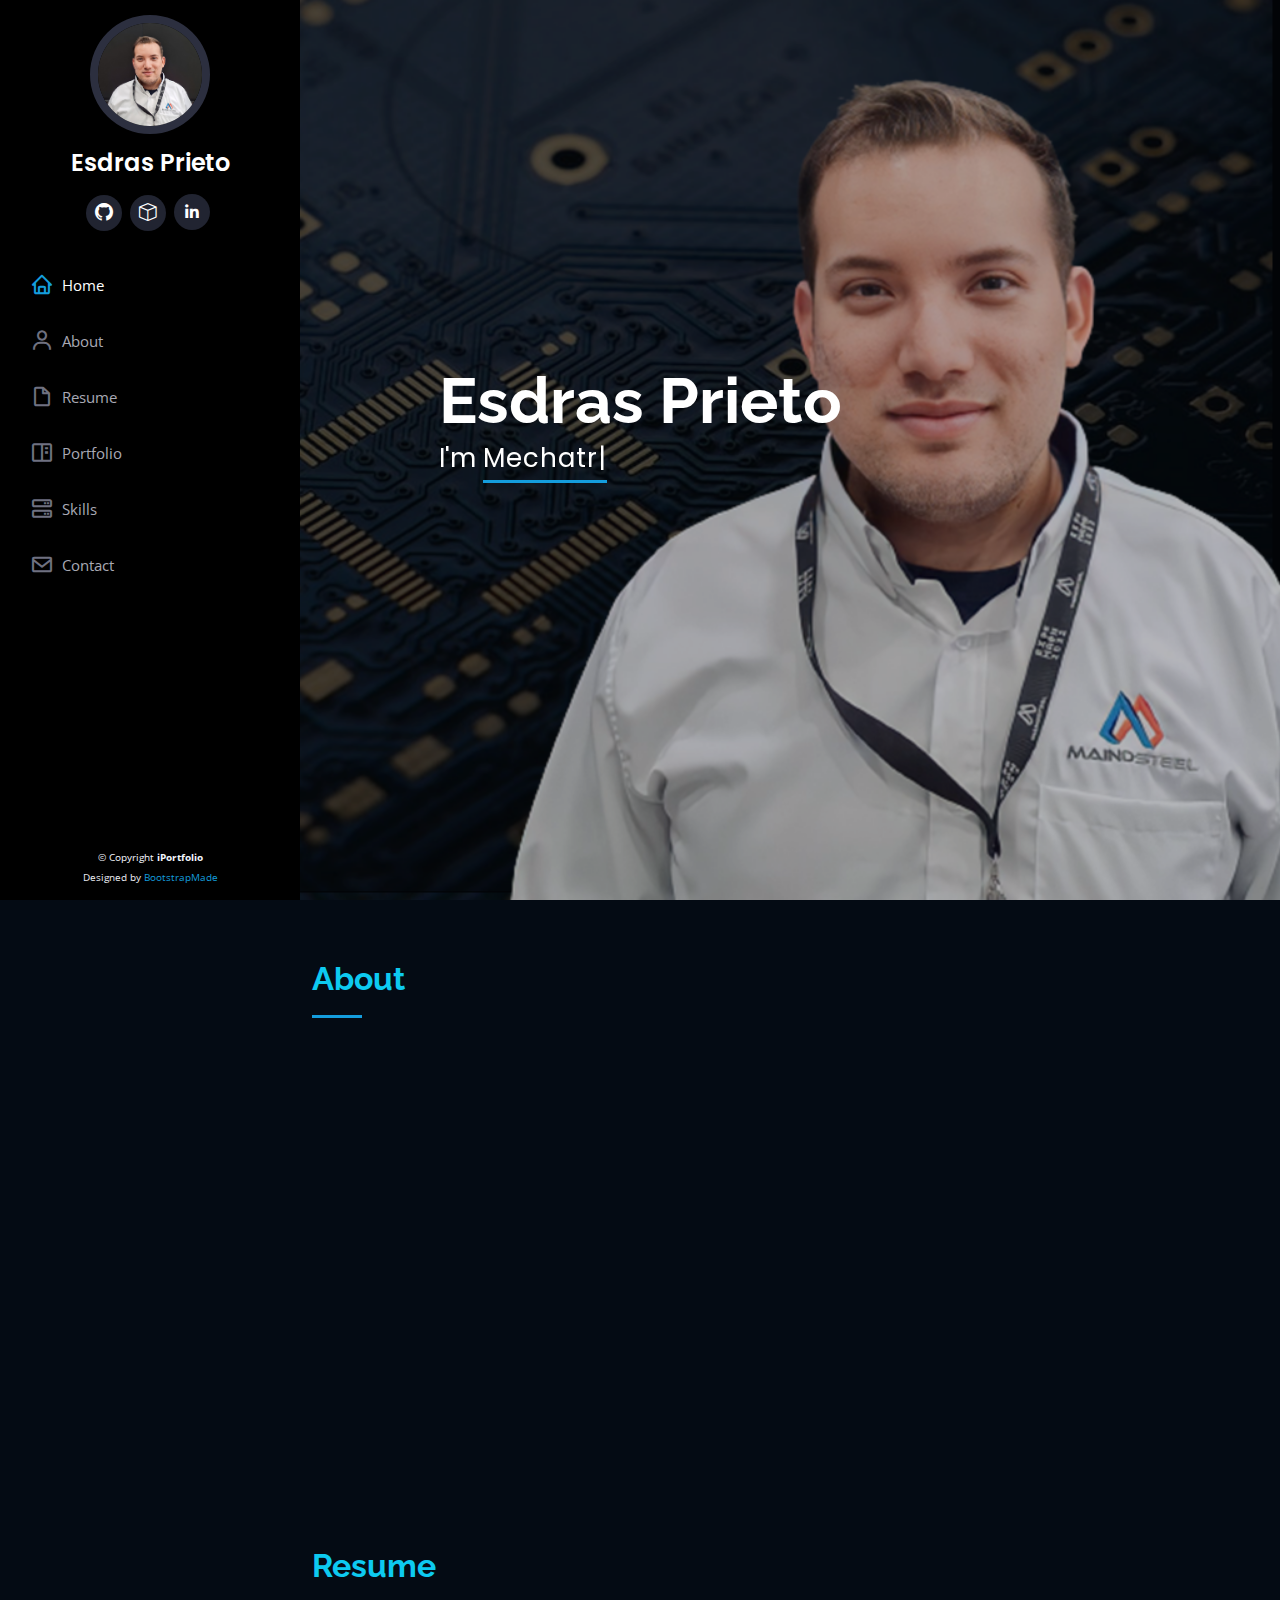
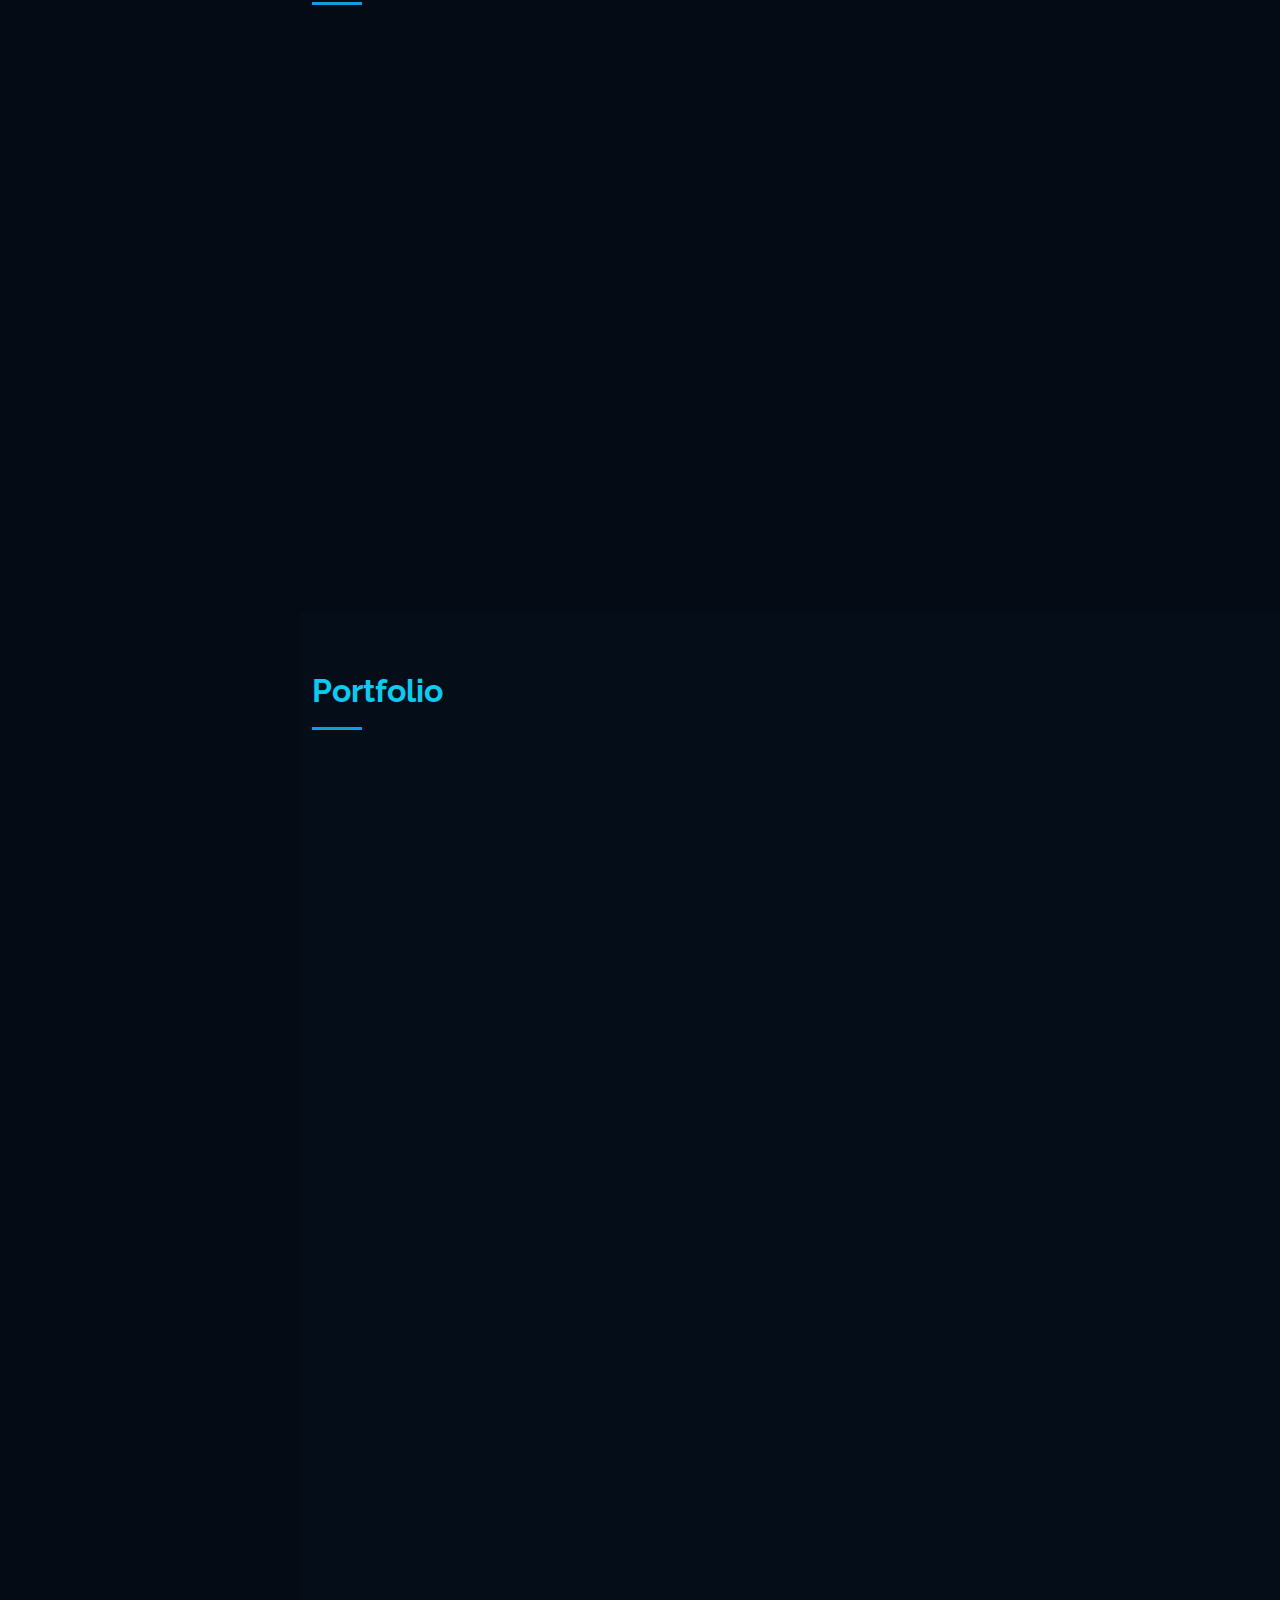
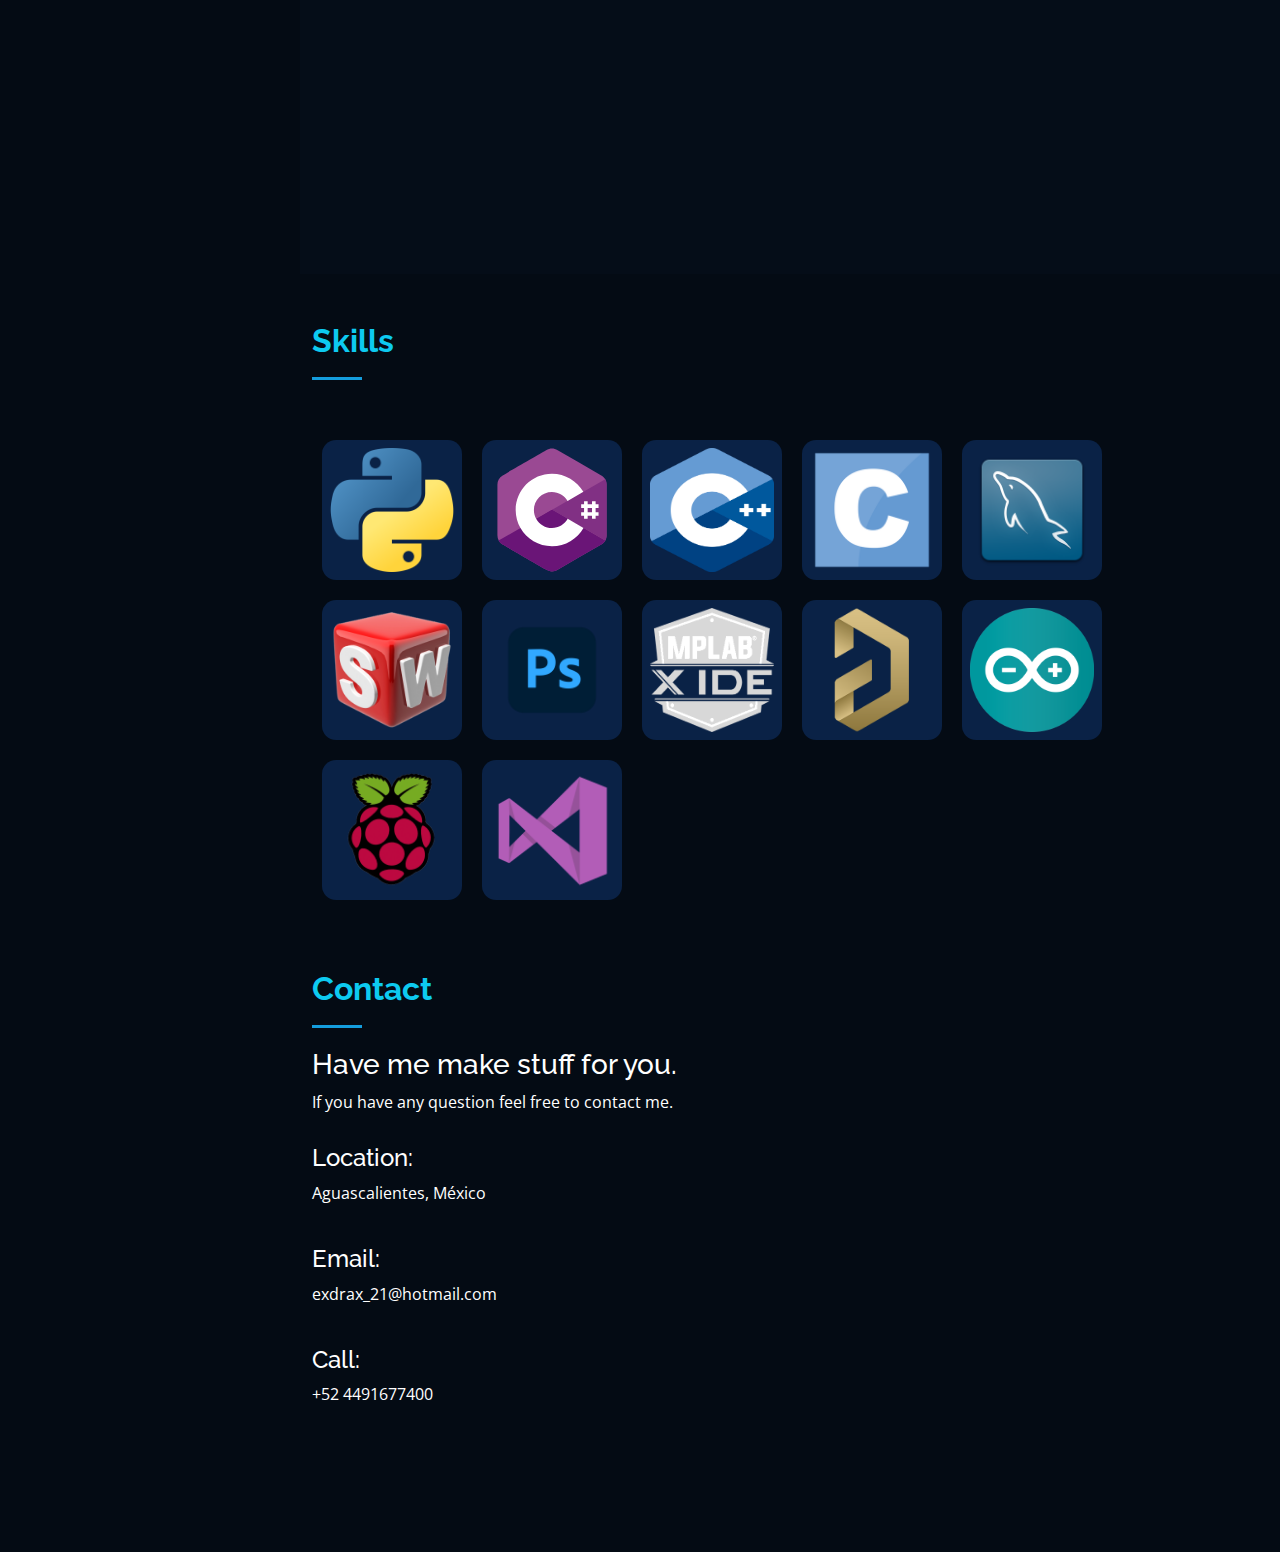
==== commit ce695b1a: "Creacion de clase de titulos de portafolio" ====
--- a/index.html
+++ b/index.html
@@ -171,7 +171,7 @@
               <div class="portfolio-links">
                 
               </div>
-              <p>Manufacturing Execution system</p>
+              <p class="Portfolio-titles">Manufacturing Execution system</p>
             </div>
           </div>
 
@@ -181,7 +181,7 @@
               <div class="portfolio-links">
                 
               </div>
-              <p>Variable monitoring to electrostatic painting</p>
+              <p class="Portfolio-titles">Variable monitoring to electrostatic painting</p>
             </div>
           </div>
 
@@ -190,18 +190,18 @@
               <img src="assets/img/portfolio/portfolio-3.jpg" class="img-fluid" alt="">
               <div class="portfolio-links">
               </div>
-              <p>Dashboard of electric car</p>
+              <p class="Portfolio-titles">Dashboard of electric car</p>
             </div>
           </div>
 
           <div class="col-lg-4 col-md-6 portfolio-item filter-card">
             <div class="portfolio-wrap">
-              <img src="assets/img/portfolio/portfolio-4.JPG" class="img-fluid" alt="">
+              <img src="assets/img/portfolio/portfolio-4.jpg" class="img-fluid" alt="">
               <div class="portfolio-links">
                 <a href="assets/img/portfolio/portfolio-4.jpg" data-gallery="portfolioGallery" class="portfolio-lightbox" title="Card 2"><i class="bx bx-plus"></i></a>
                 <a href="portfolio-details.html" title="More Details"><i class="bx bx-link"></i></a>
               </div>
-              <p>Wheelchair modeling</p>
+              <p class="Portfolio-titles">Wheelchair modeling</p>
             </div>
           </div>
 
@@ -212,7 +212,7 @@
                 <a href="assets/img/portfolio/portfolio-5.jpg" data-gallery="portfolioGallery" class="portfolio-lightbox" title="Web 2"><i class="bx bx-plus"></i></a>
                 <a href="portfolio-details.html" title="More Details"><i class="bx bx-link"></i></a>
               </div>
-              <p>Signal monitor software</p>
+              <p class="Portfolio-titles">Signal monitor software</p>
             </div>
           </div>
 
@@ -223,7 +223,7 @@
                 <a href="assets/img/portfolio/portfolio-6.jpg" data-gallery="portfolioGallery" class="portfolio-lightbox" title="App 3"><i class="bx bx-plus"></i></a>
                 <a href="portfolio-details.html" title="More Details"><i class="bx bx-link"></i></a>
               </div>
-              <p>Table to plasma cutting CNC</p>
+              <p class="Portfolio-titles">Table to plasma cutting CNC</p>
             </div>
           </div>
 
@@ -234,7 +234,7 @@
                 <a href="assets/img/portfolio/portfolio-7.jpg" data-gallery="portfolioGallery" class="portfolio-lightbox" title="Card 1"><i class="bx bx-plus"></i></a>
                 <a href="portfolio-details.html" title="More Details"><i class="bx bx-link"></i></a>
               </div>
-              <p>SCADA system for laser machine</p>
+              <p class="Portfolio-titles">SCADA system for laser machine</p>
             </div>
           </div>
 
@@ -244,7 +244,7 @@
               <div class="portfolio-links">
                 
               </div>
-              <p>Caminadora para rehabilitacion infantil</p>
+              <p class="Portfolio-titles">Caminadora para rehabilitacion infantil</p>
             </div>
           </div>
 
@@ -255,7 +255,7 @@
                 <a href="assets/img/portfolio/portfolio-9.jpg" data-gallery="portfolioGallery" class="portfolio-lightbox" title="Web 3"><i class="bx bx-plus"></i></a>
                 <a href="portfolio-details.html" title="More Details"><i class="bx bx-link"></i></a>
               </div>
-              <p>Hospital bed collaborative design</p>
+              <p class="Portfolio-titles">Hospital bed collaborative design</p>
             </div>
           </div>
 
@@ -417,4 +417,4 @@
 
 </body>
 
-</html>
+</html>--- a/assets/css/style.css
+++ b/assets/css/style.css
@@ -1147,4 +1147,9 @@
     width: 140px;
     height: 140px;
   }
+}
+.Portfolio-titles{
+  text-align: center;
+  font-family: "Poppins", sans-serif;
+  font-size: 20px;
 }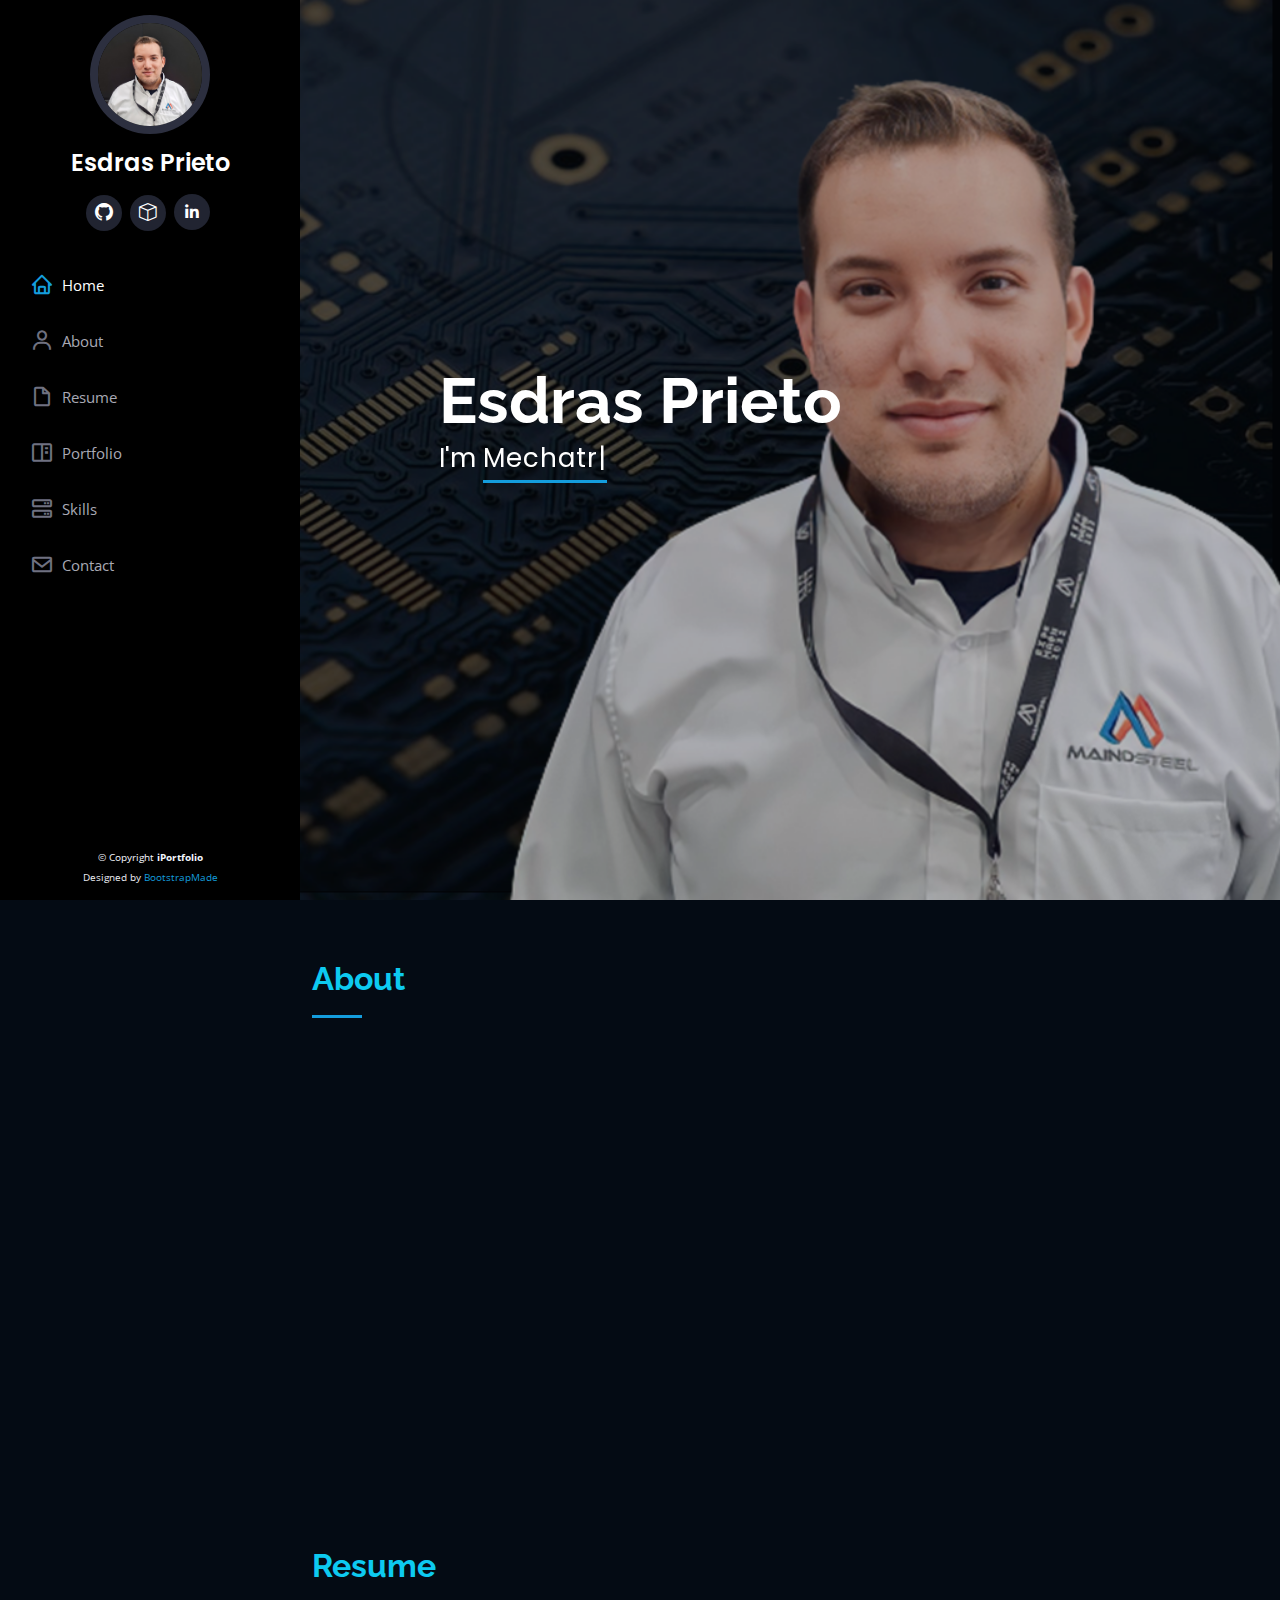
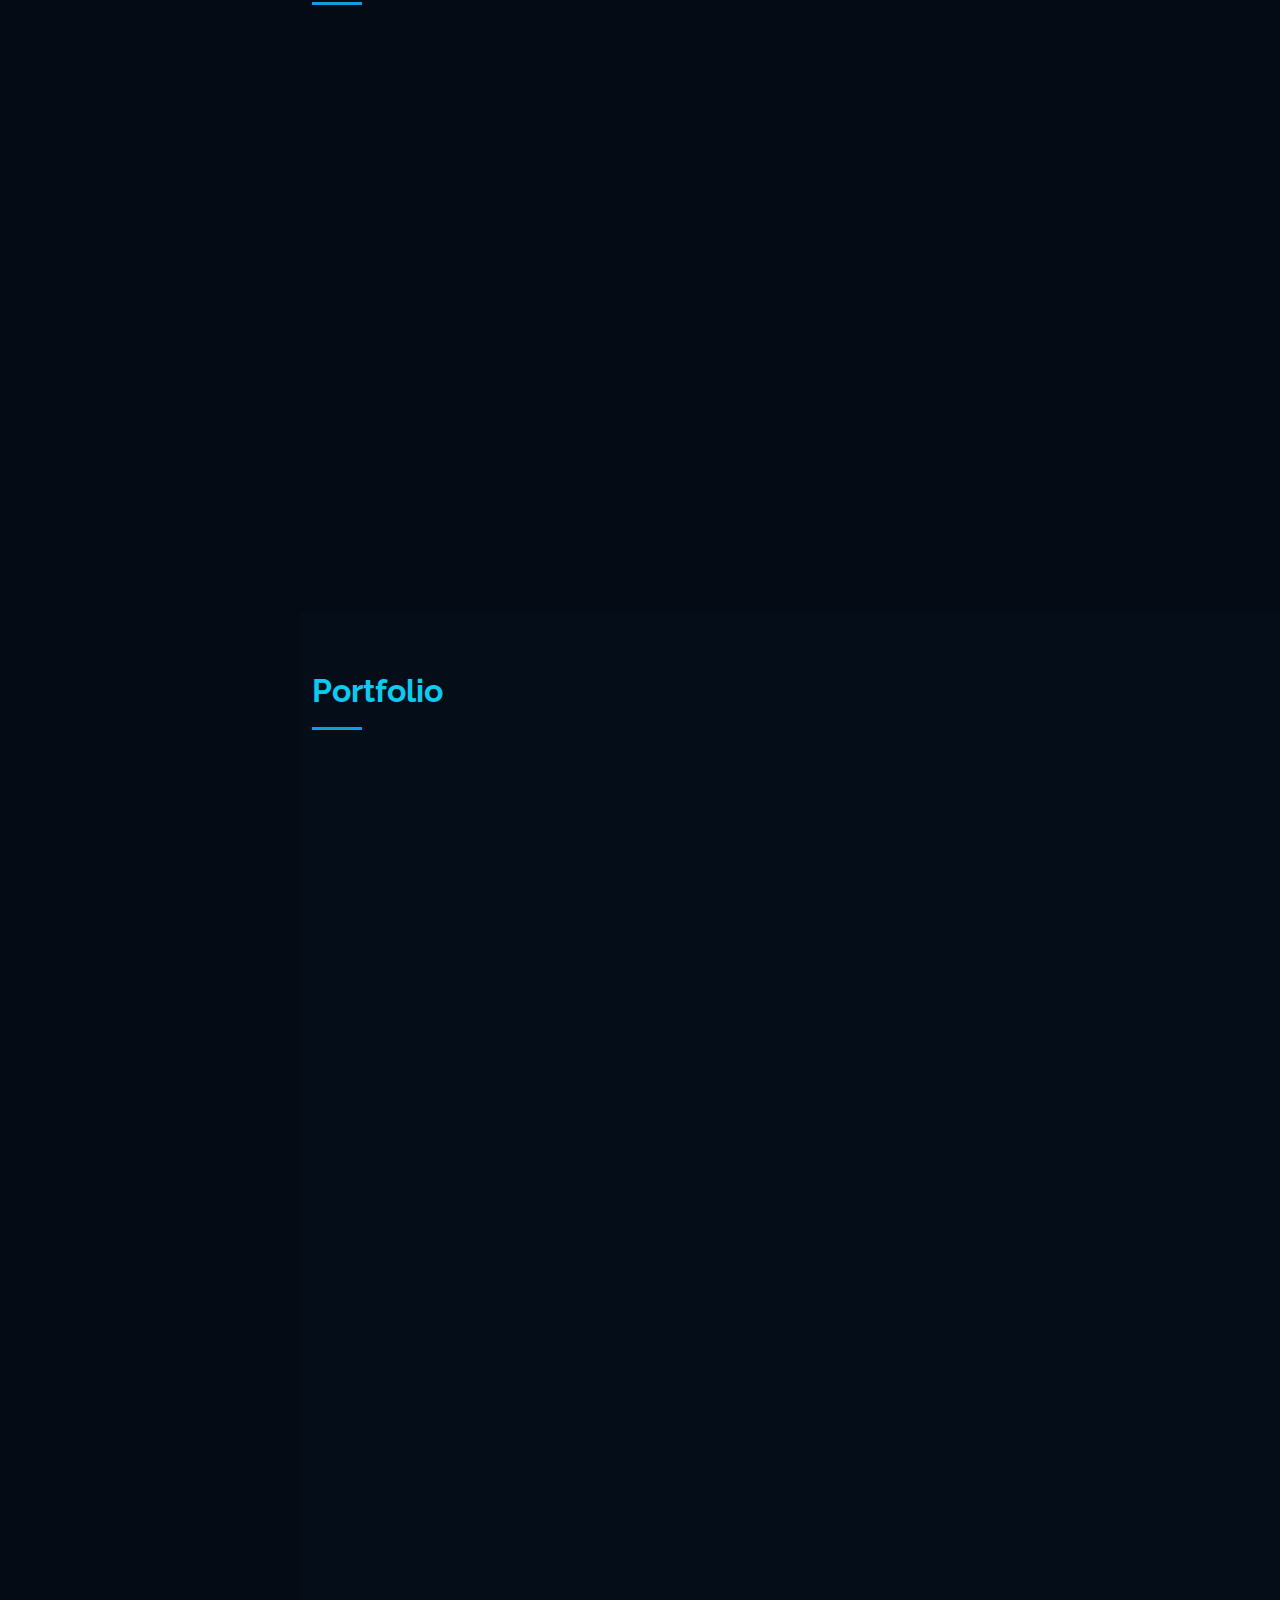
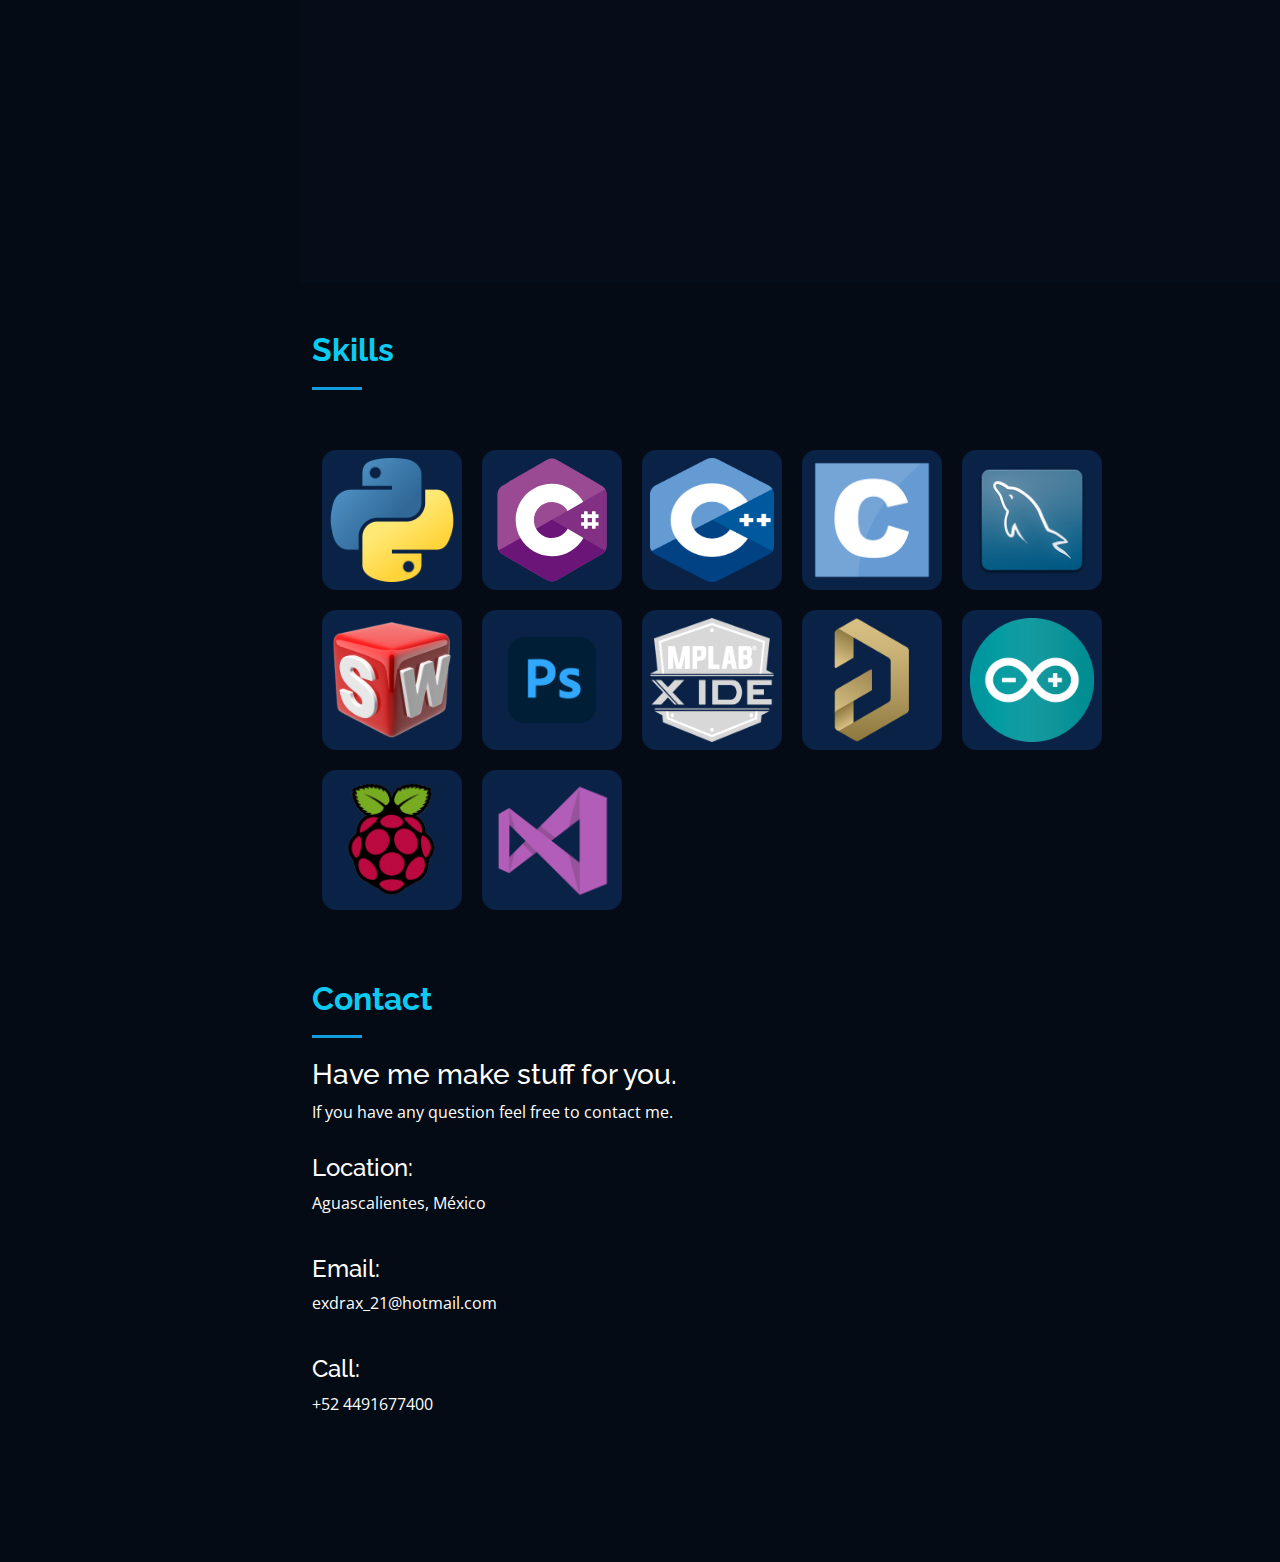
==== commit fdab0346: "Merge branch 'main' of https://github.com/Esdras-P/Portafolio-Esdras-Prieto" ====
--- a/index.html
+++ b/index.html
@@ -196,7 +196,7 @@
 
           <div class="col-lg-4 col-md-6 portfolio-item filter-card">
             <div class="portfolio-wrap">
-              <img src="assets/img/portfolio/portfolio-4.jpg" class="img-fluid" alt="">
+              <img src="assets/img/portfolio/portfolio-4.JPG" class="img-fluid" alt="">
               <div class="portfolio-links">
                 <a href="assets/img/portfolio/portfolio-4.jpg" data-gallery="portfolioGallery" class="portfolio-lightbox" title="Card 2"><i class="bx bx-plus"></i></a>
                 <a href="portfolio-details.html" title="More Details"><i class="bx bx-link"></i></a>
@@ -417,4 +417,4 @@
 
 </body>
 
-</html>+</html>
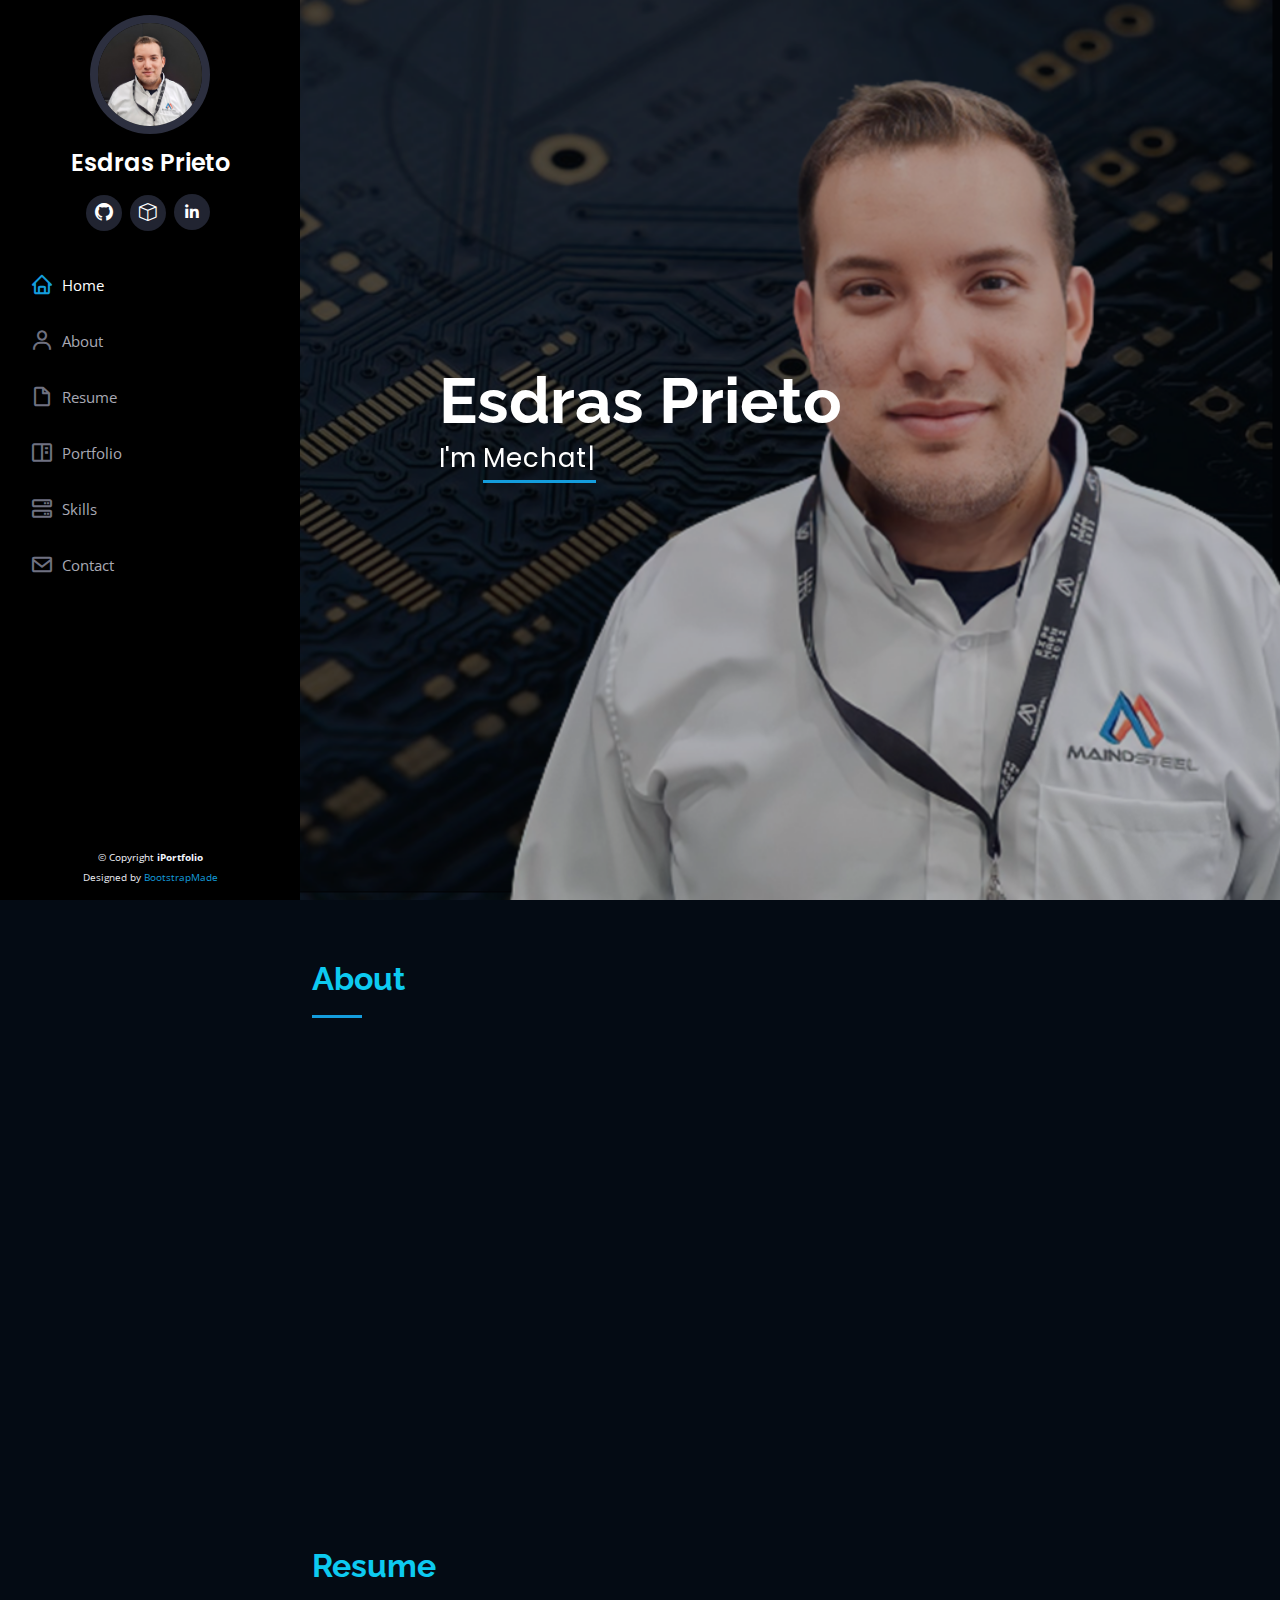
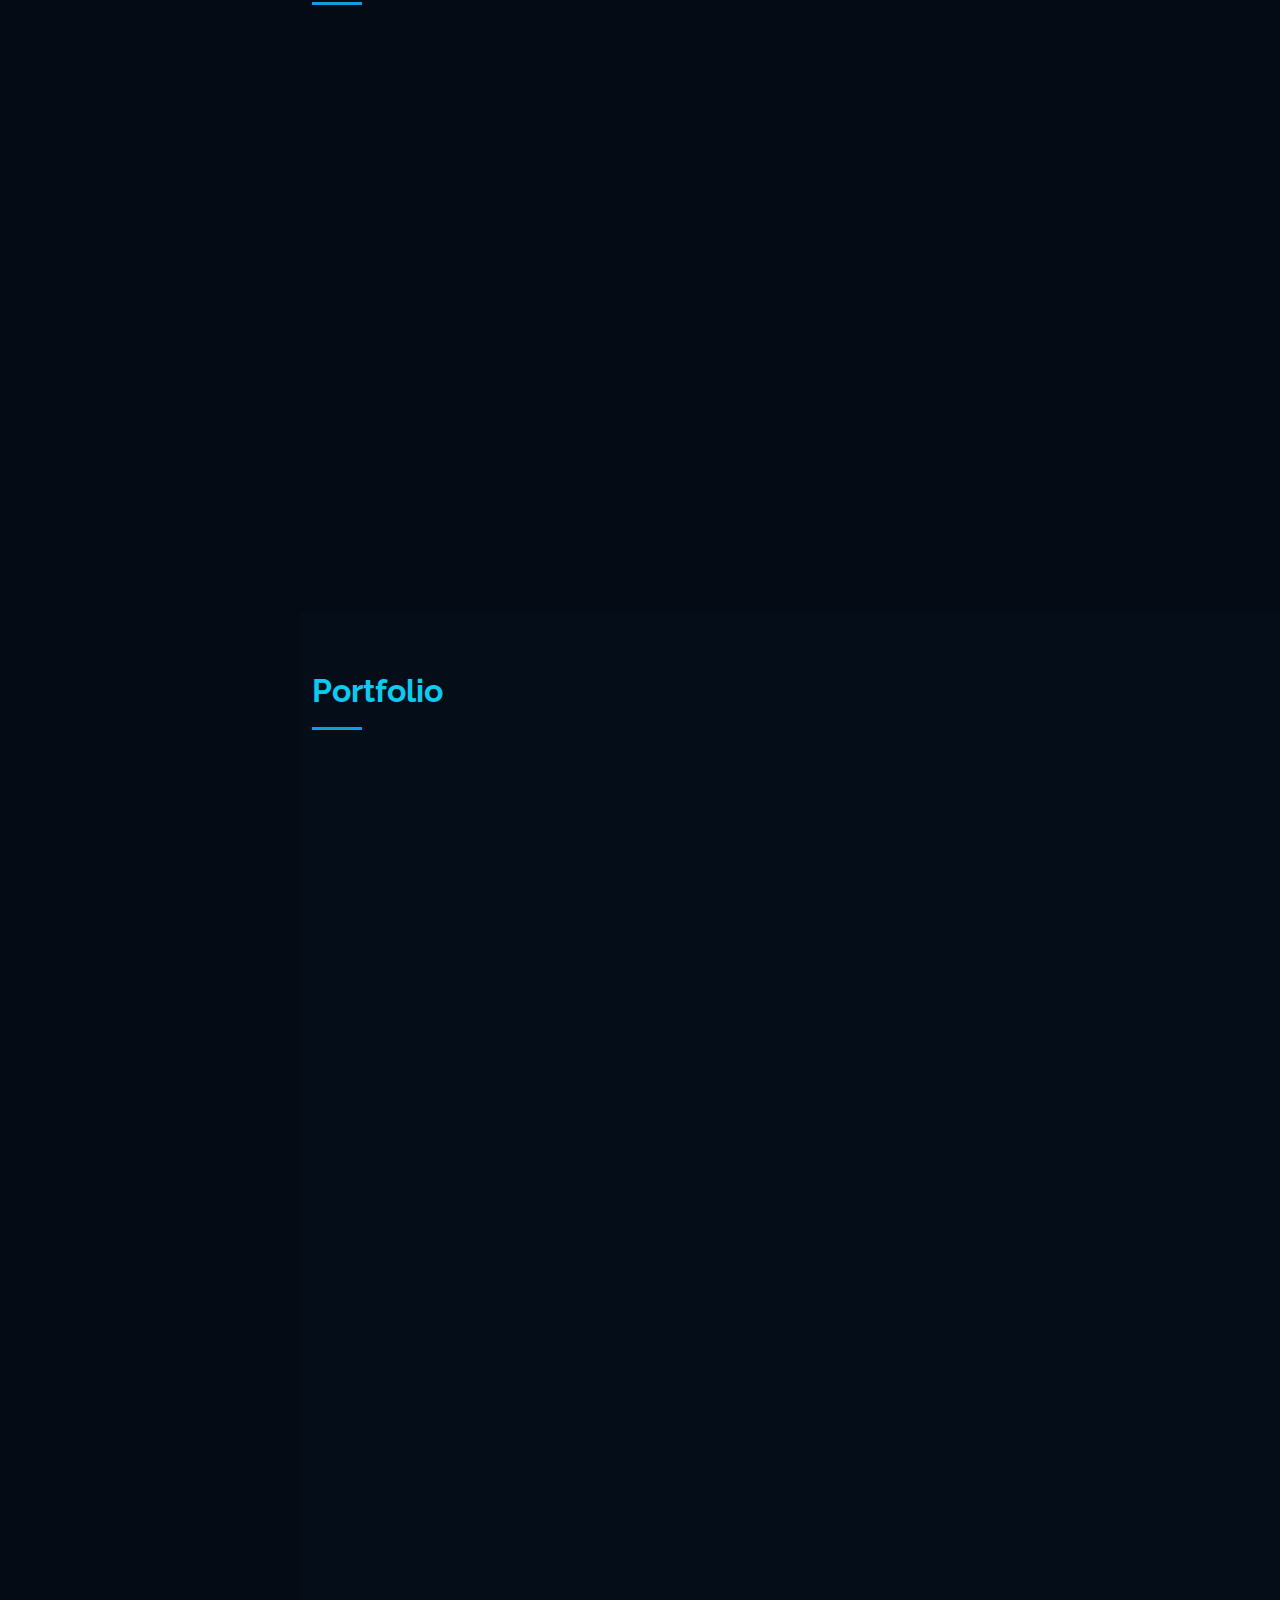
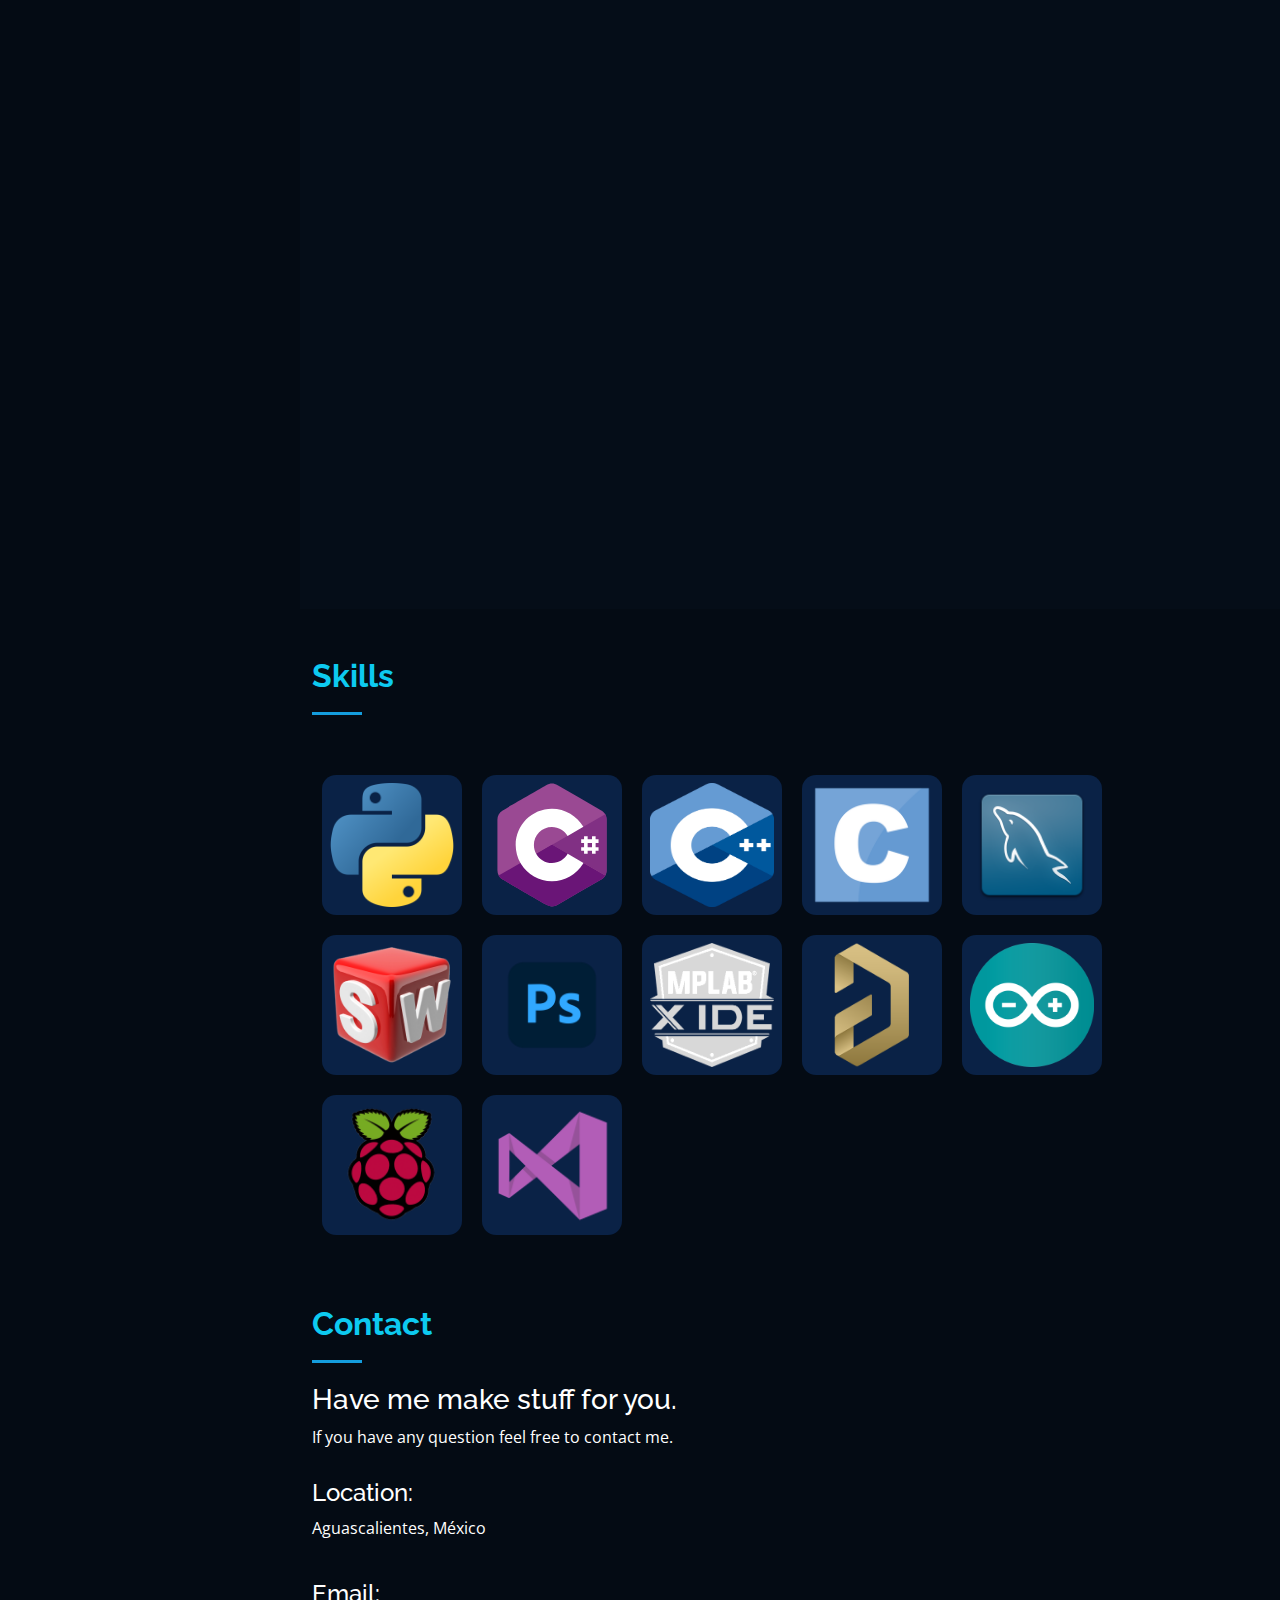
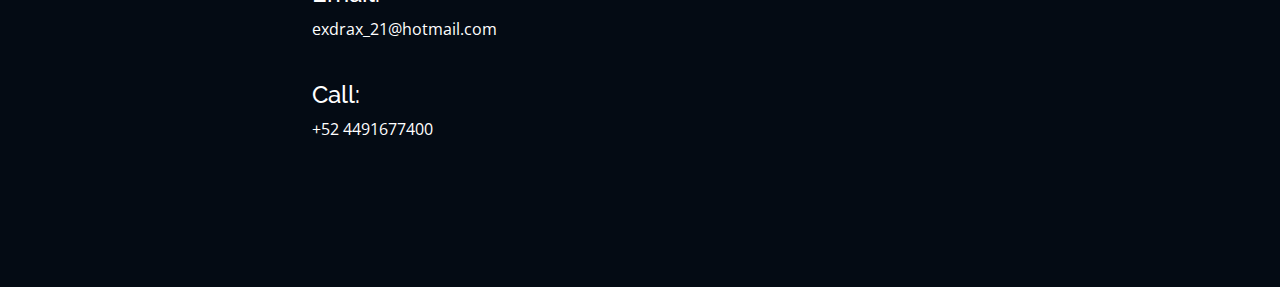
==== commit 65acbff4: "Nuevos proyectos" ====
--- a/index.html
+++ b/index.html
@@ -185,6 +185,26 @@
             </div>
           </div>
 
+          <div class="col-lg-4 col-md-6 portfolio-item filter-web">
+            <div class="portfolio-wrap">
+              <img src="assets/img/portfolio/protesis.png" class="img-fluid" alt="">
+              <div class="portfolio-links">
+                
+              </div>
+              <p class="Portfolio-titles">Upper limb prosthesis</p>
+            </div>
+          </div>
+
+          <div class="col-lg-4 col-md-6 portfolio-item filter-web">
+            <div class="portfolio-wrap">
+              <img src="assets/img/portfolio/pcboxim.jpg" class="img-fluid" alt="">
+              <div class="portfolio-links">
+                
+              </div>
+              <p class="Portfolio-titles">PCB design to hospital oximeter</p>
+            </div>
+          </div>
+
           <div class="col-lg-4 col-md-6 portfolio-item filter-app">
             <div class="portfolio-wrap">
               <img src="assets/img/portfolio/portfolio-3.jpg" class="img-fluid" alt="">
@@ -250,12 +270,23 @@
 
           <div class="col-lg-4 col-md-6 portfolio-item filter-web">
             <div class="portfolio-wrap">
-              <img src="assets/img/portfolio/portfolio-9.jpg" class="img-fluid" alt="">
-              <div class="portfolio-links">
-                <a href="assets/img/portfolio/portfolio-9.jpg" data-gallery="portfolioGallery" class="portfolio-lightbox" title="Web 3"><i class="bx bx-plus"></i></a>
-                <a href="portfolio-details.html" title="More Details"><i class="bx bx-link"></i></a>
-              </div>
-              <p class="Portfolio-titles">Hospital bed collaborative design</p>
+              <img src="assets/img/portfolio/oximetro.png" class="img-fluid" alt="">
+              <div class="portfolio-links">
+                <a href="assets/img/portfolio/oximetro.png" data-gallery="portfolioGallery" class="portfolio-lightbox" title="Web 3"><i class="bx bx-plus"></i></a>
+                <a href="portfolio-details.html" title="More Details"><i class="bx bx-link"></i></a>
+              </div>
+              <p class="Portfolio-titles">Finger pulse oximeter</p>
+            </div>
+          </div>
+
+          <div class="col-lg-4 col-md-6 portfolio-item filter-web">
+            <div class="portfolio-wrap">
+              <img src="assets/img/portfolio/tablet.3.jpg" class="img-fluid" alt="">
+              <div class="portfolio-links">
+                <a href="assets/img/portfolio/tablet.3.jpg" data-gallery="portfolioGallery" class="portfolio-lightbox" title="Web 3"><i class="bx bx-plus"></i></a>
+                <a href="portfolio-details.html" title="More Details"><i class="bx bx-link"></i></a>
+              </div>
+              <p class="Portfolio-titles">Order service mobile station</p>
             </div>
           </div>
 
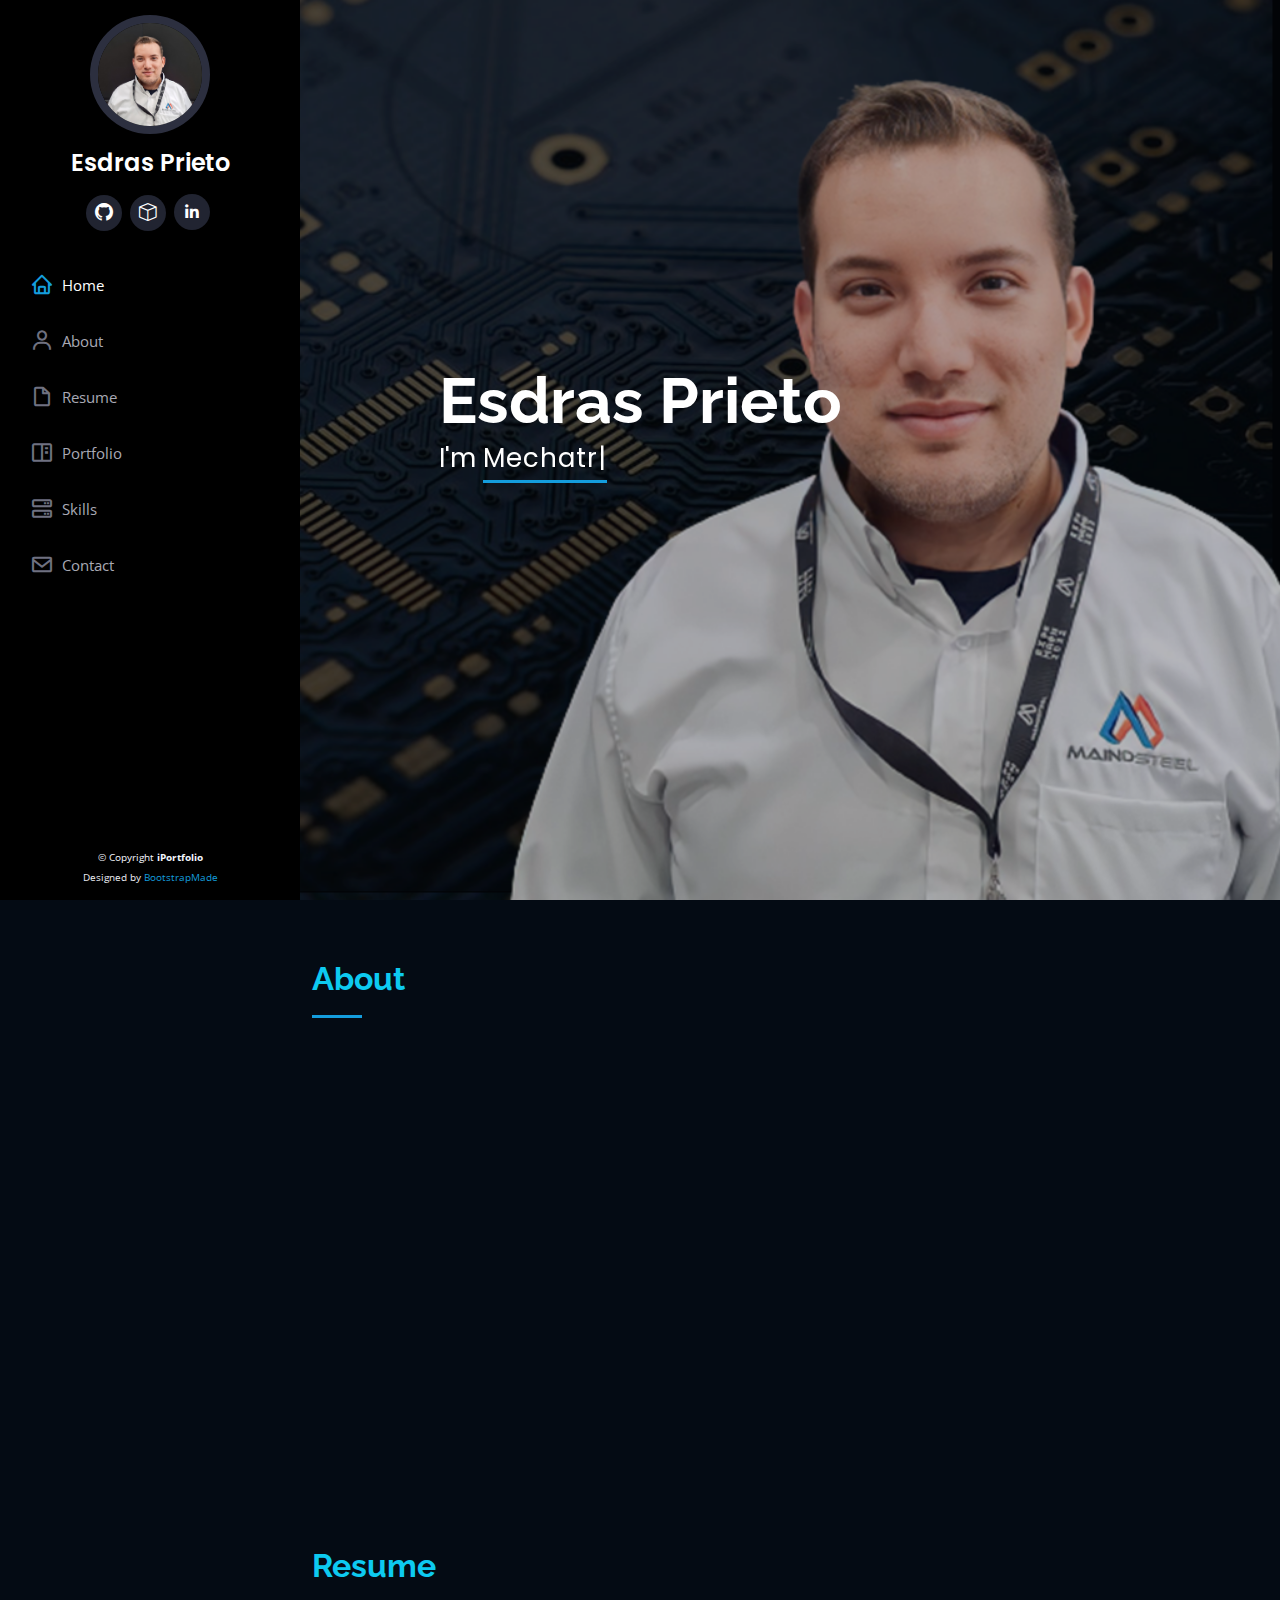
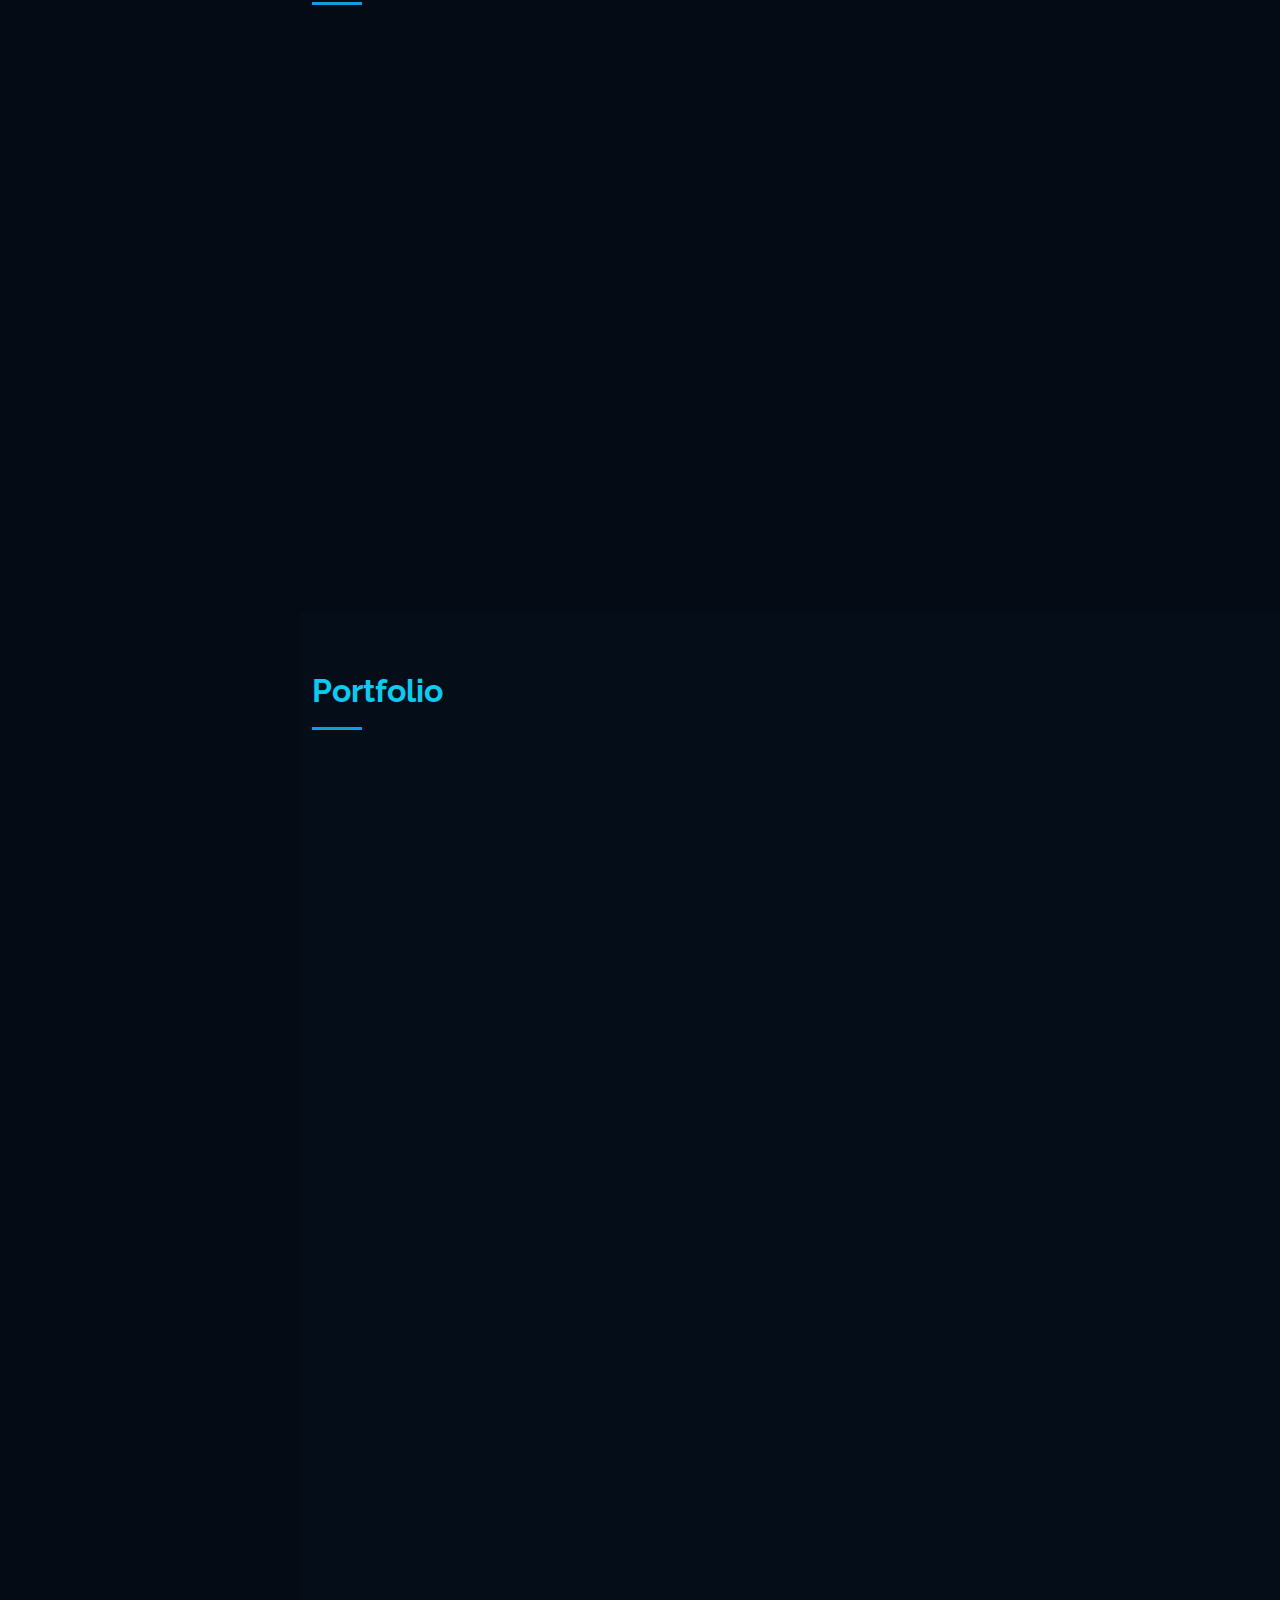
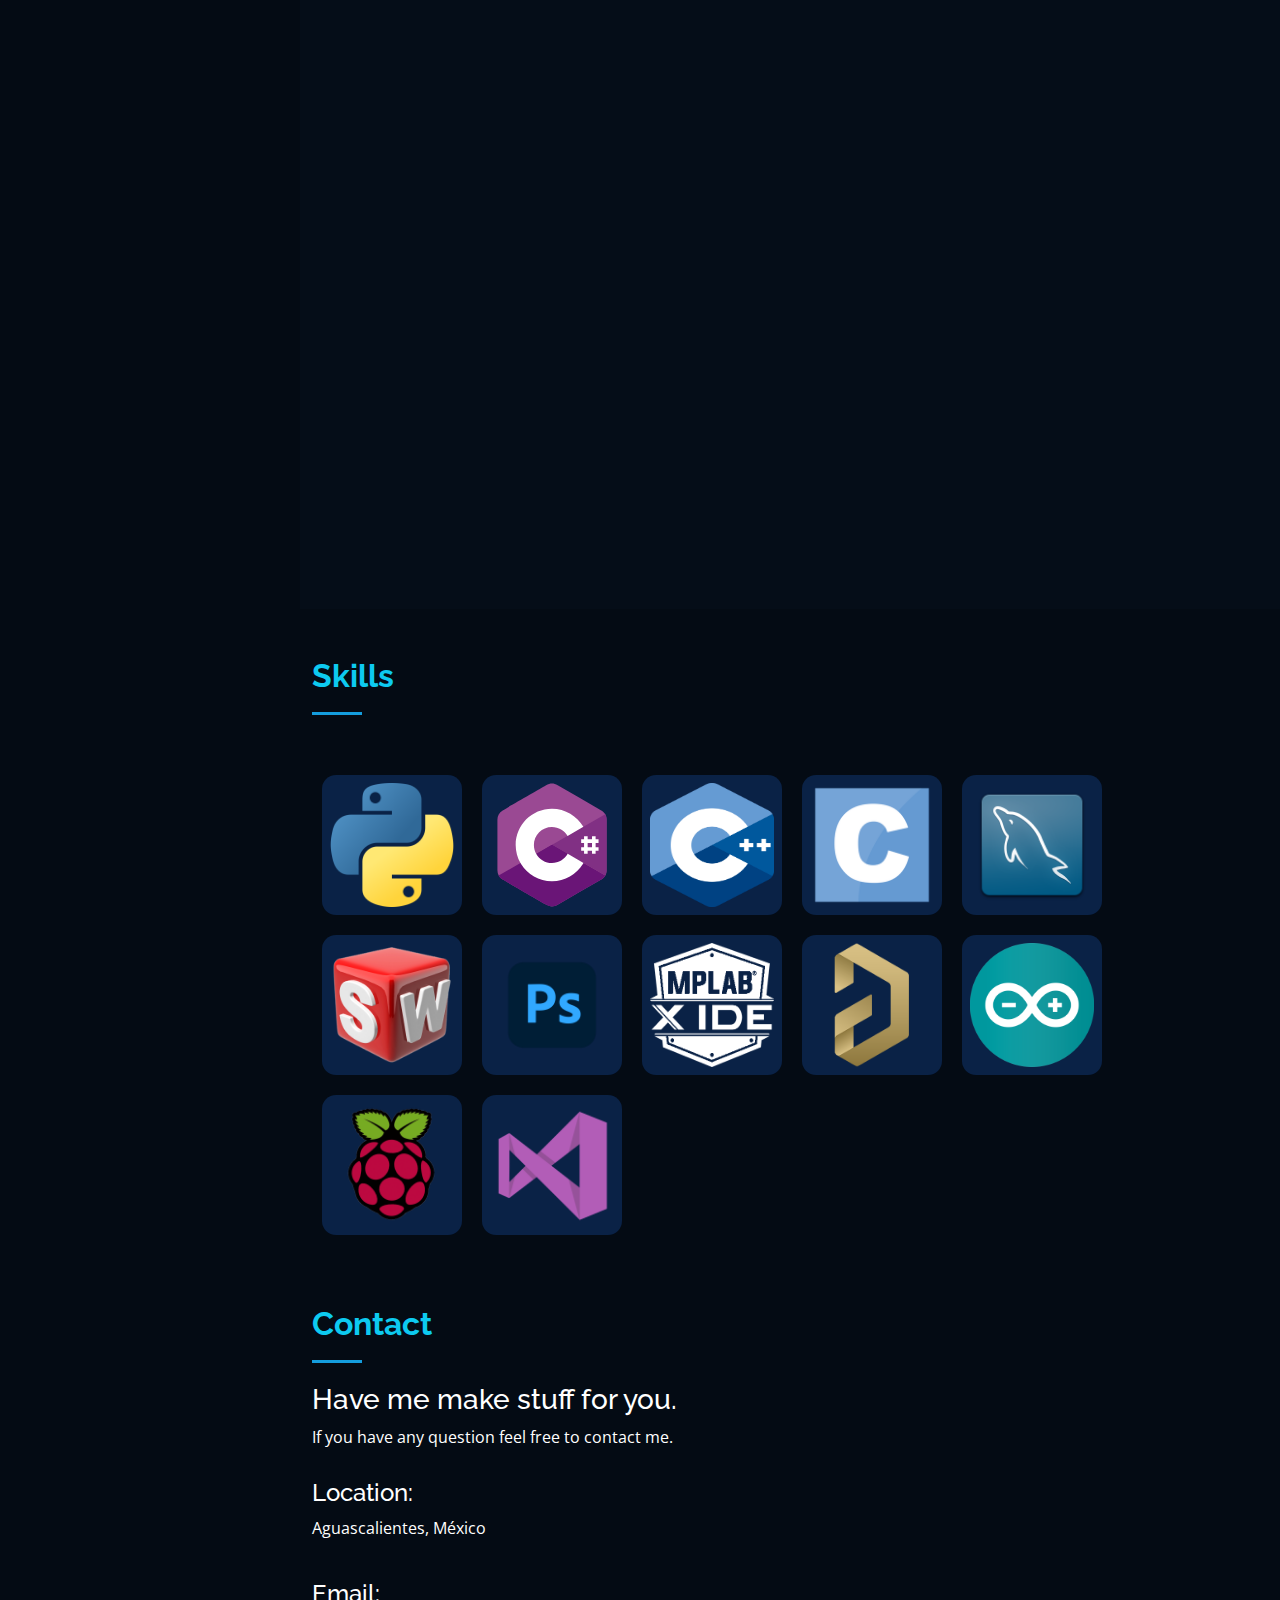
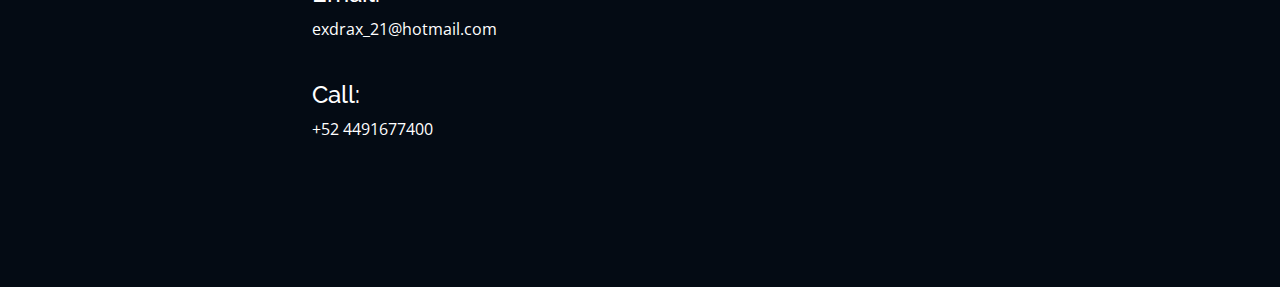
==== commit e3b8b803: "Edicion de logo mplabx" ====
--- a/index.html
+++ b/index.html
@@ -354,7 +354,7 @@
               class="icon icon-card"
               />
               <img
-              src="assets/img/mplab.png"
+              src="assets/img/mplabx.png"
               alt=""
               loading="lazy"
               class="icon icon-card"
